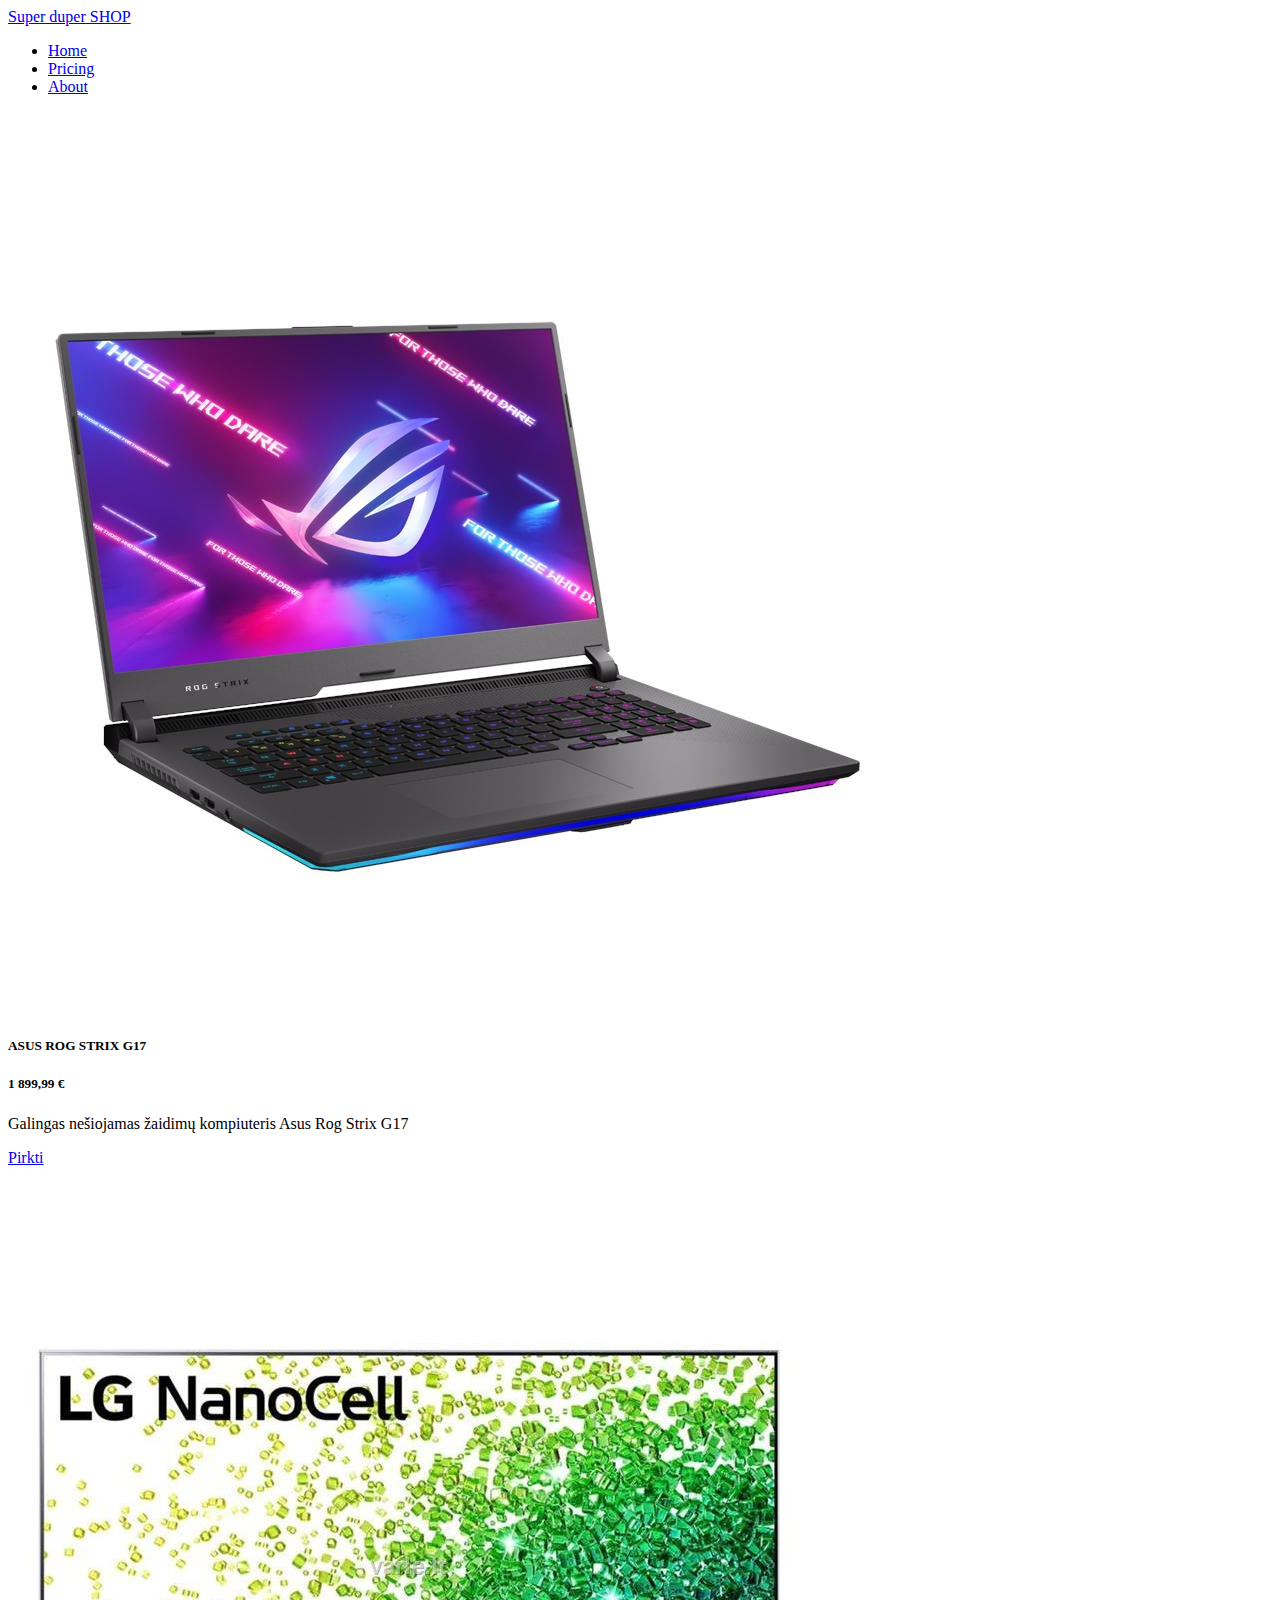
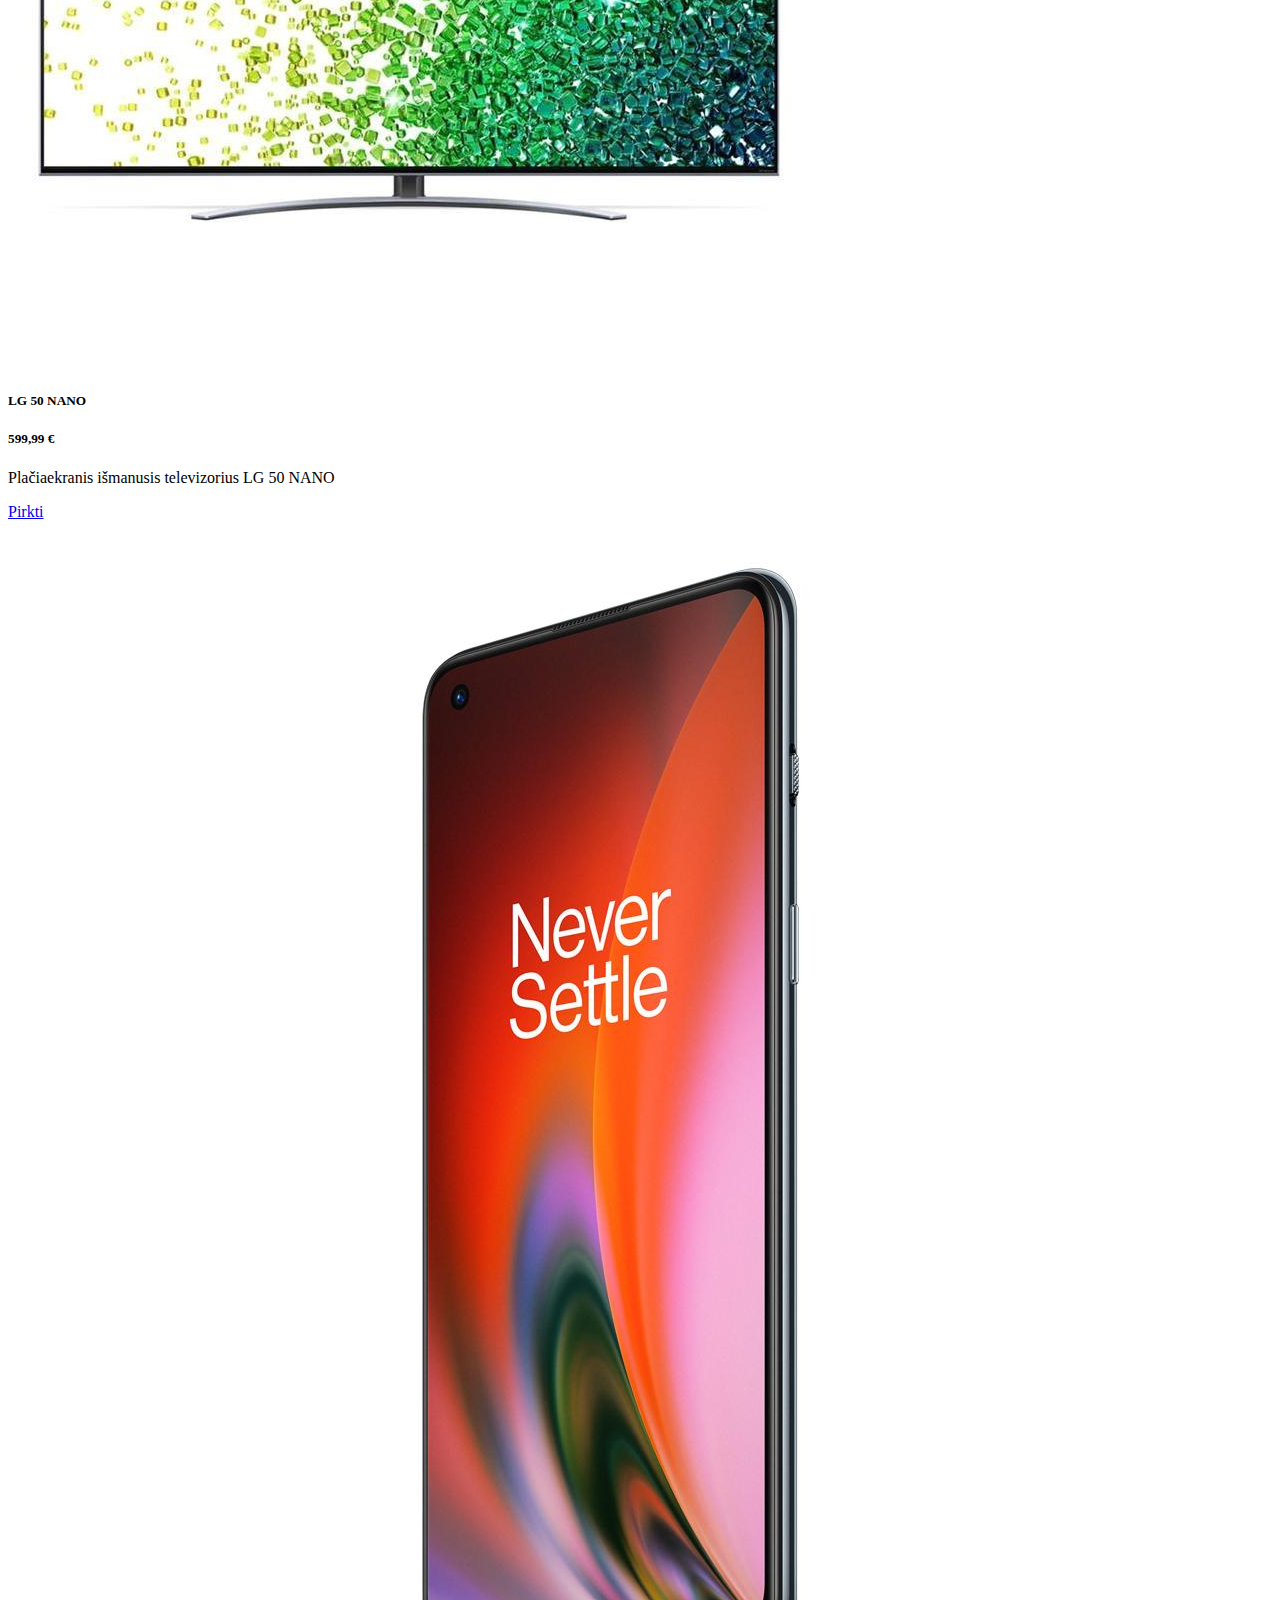
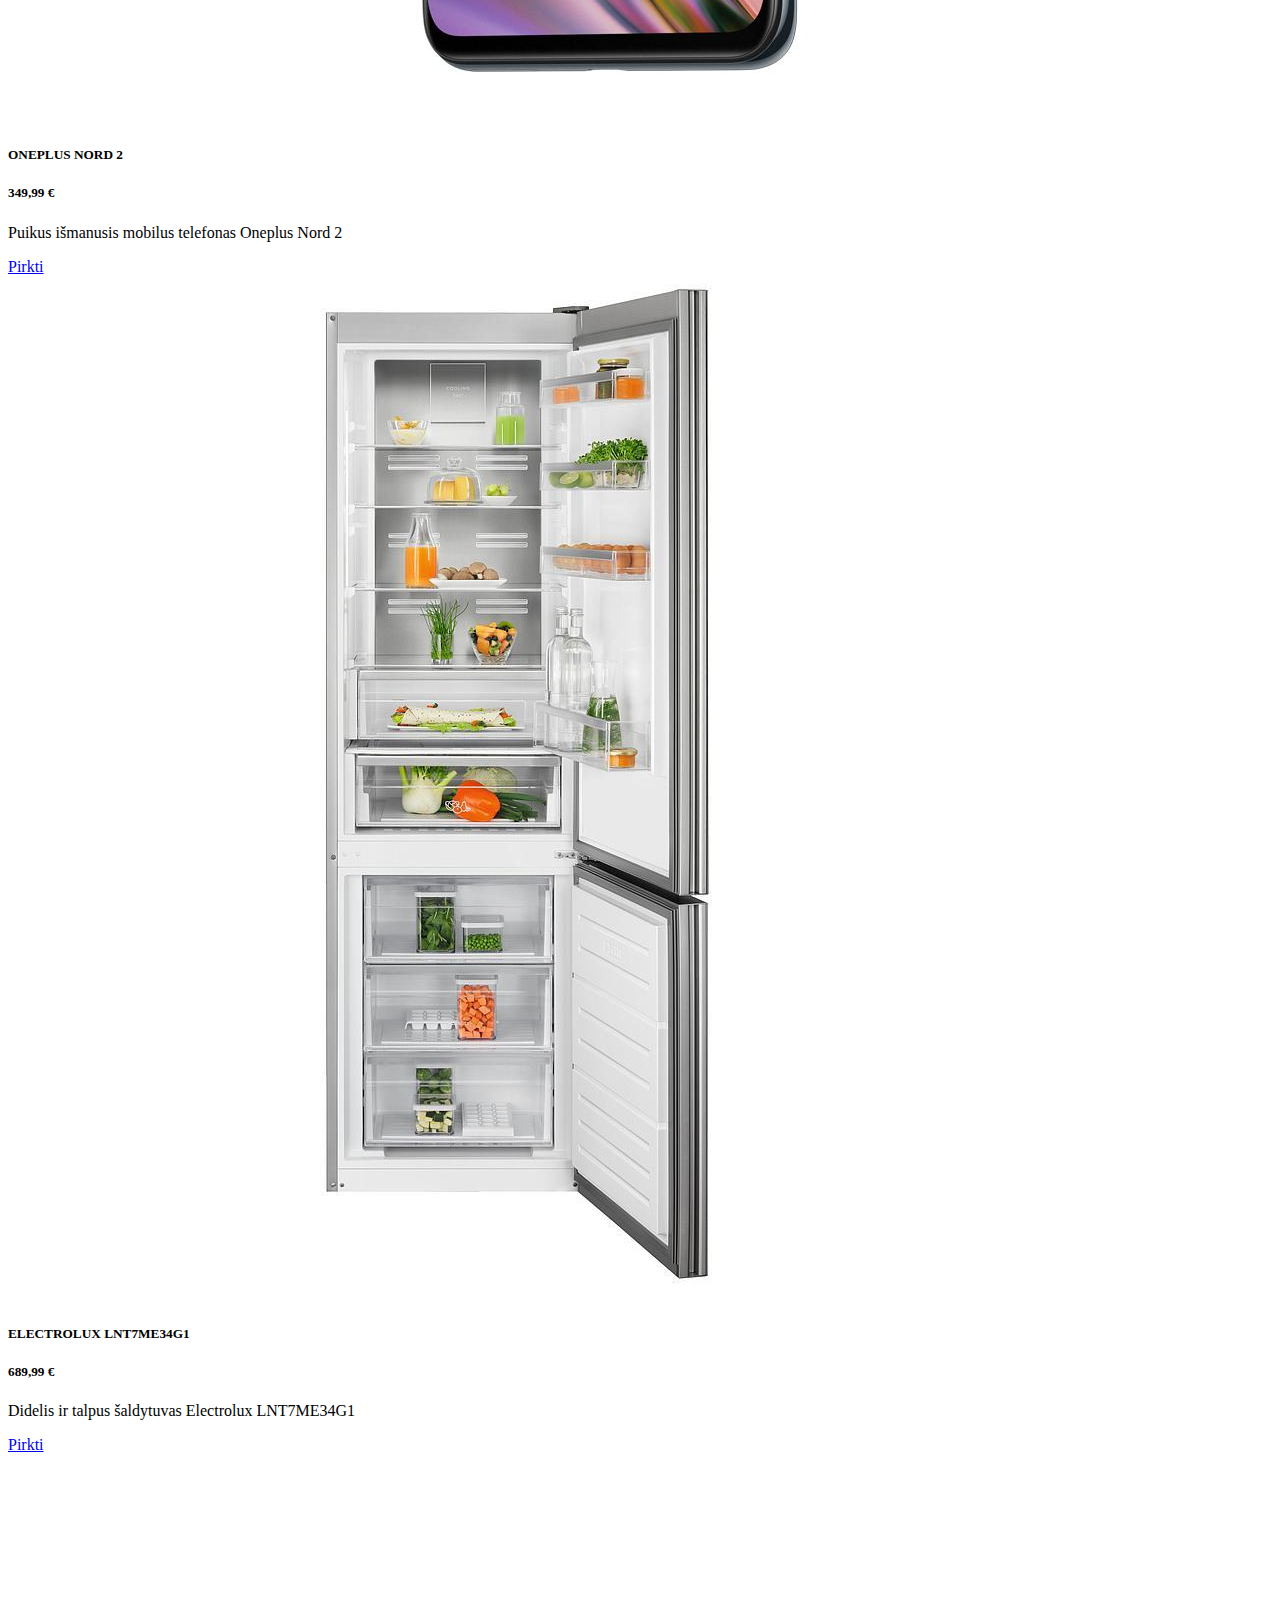
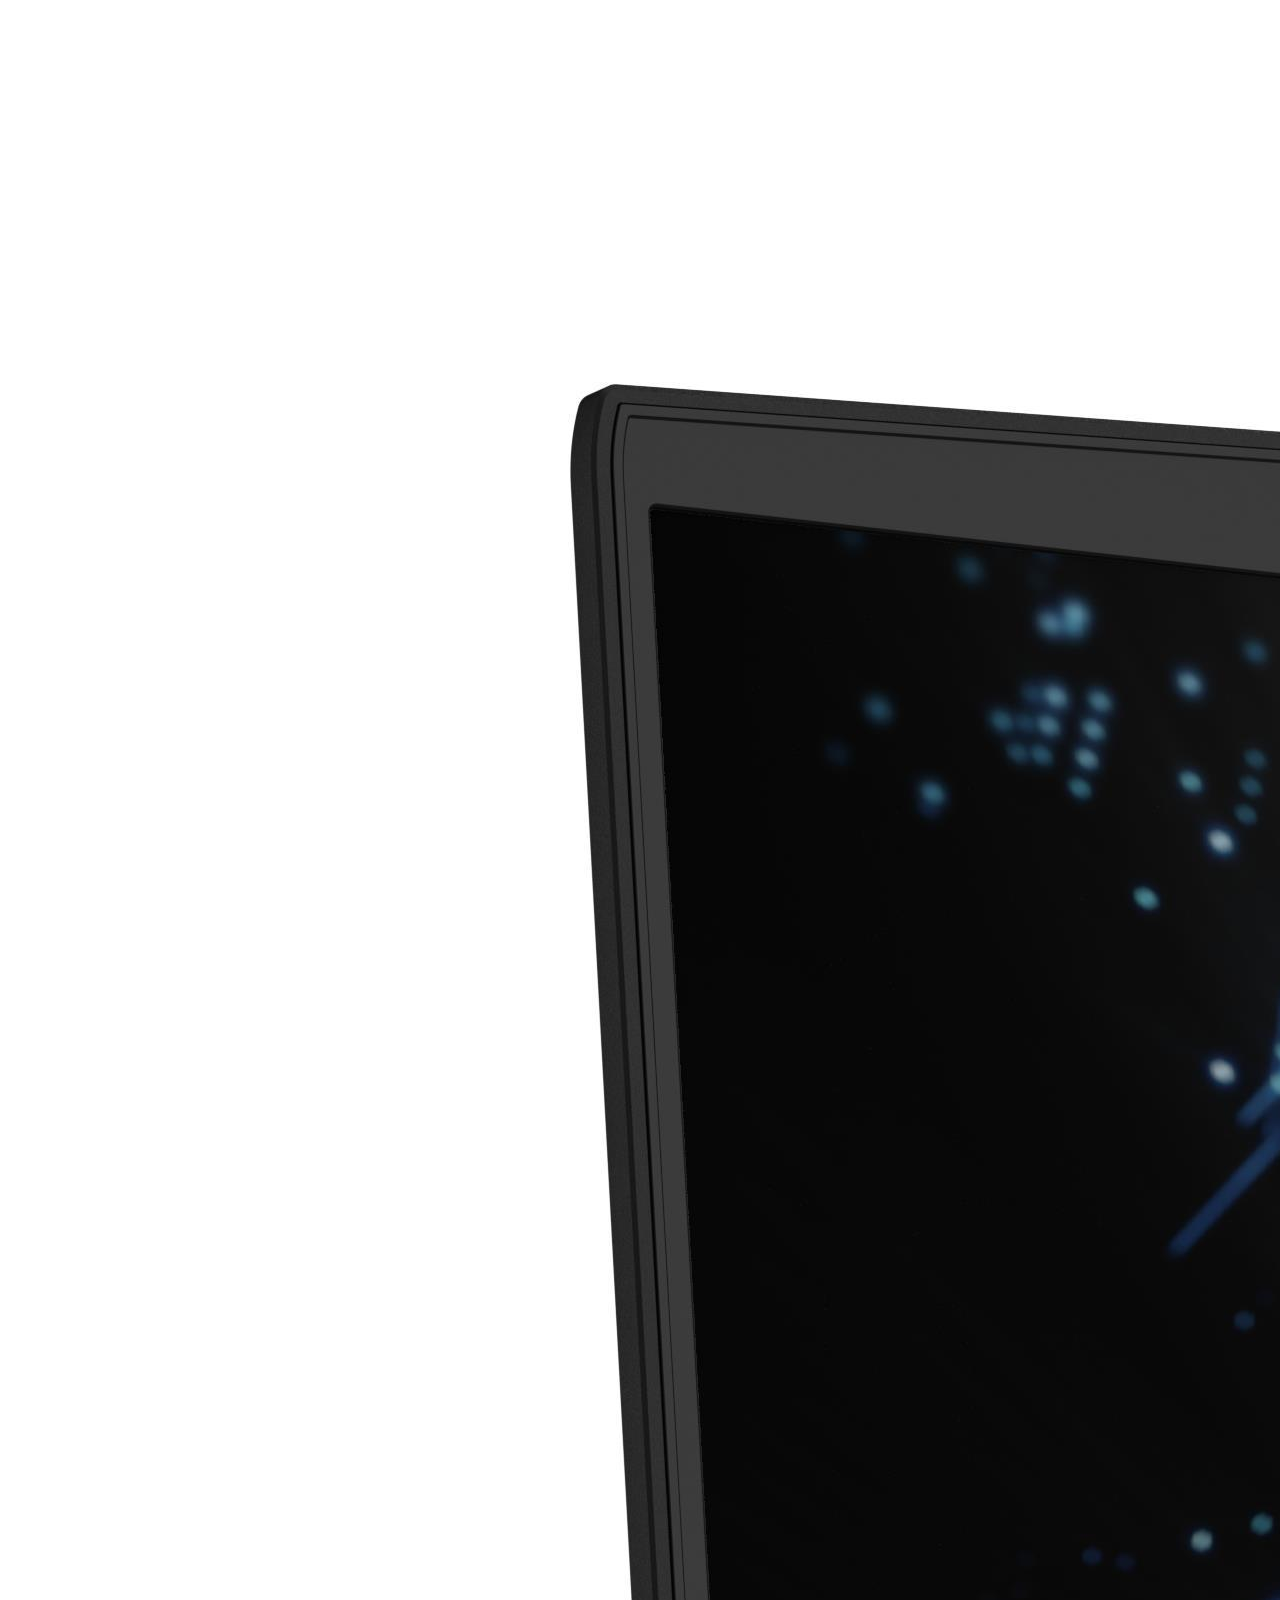
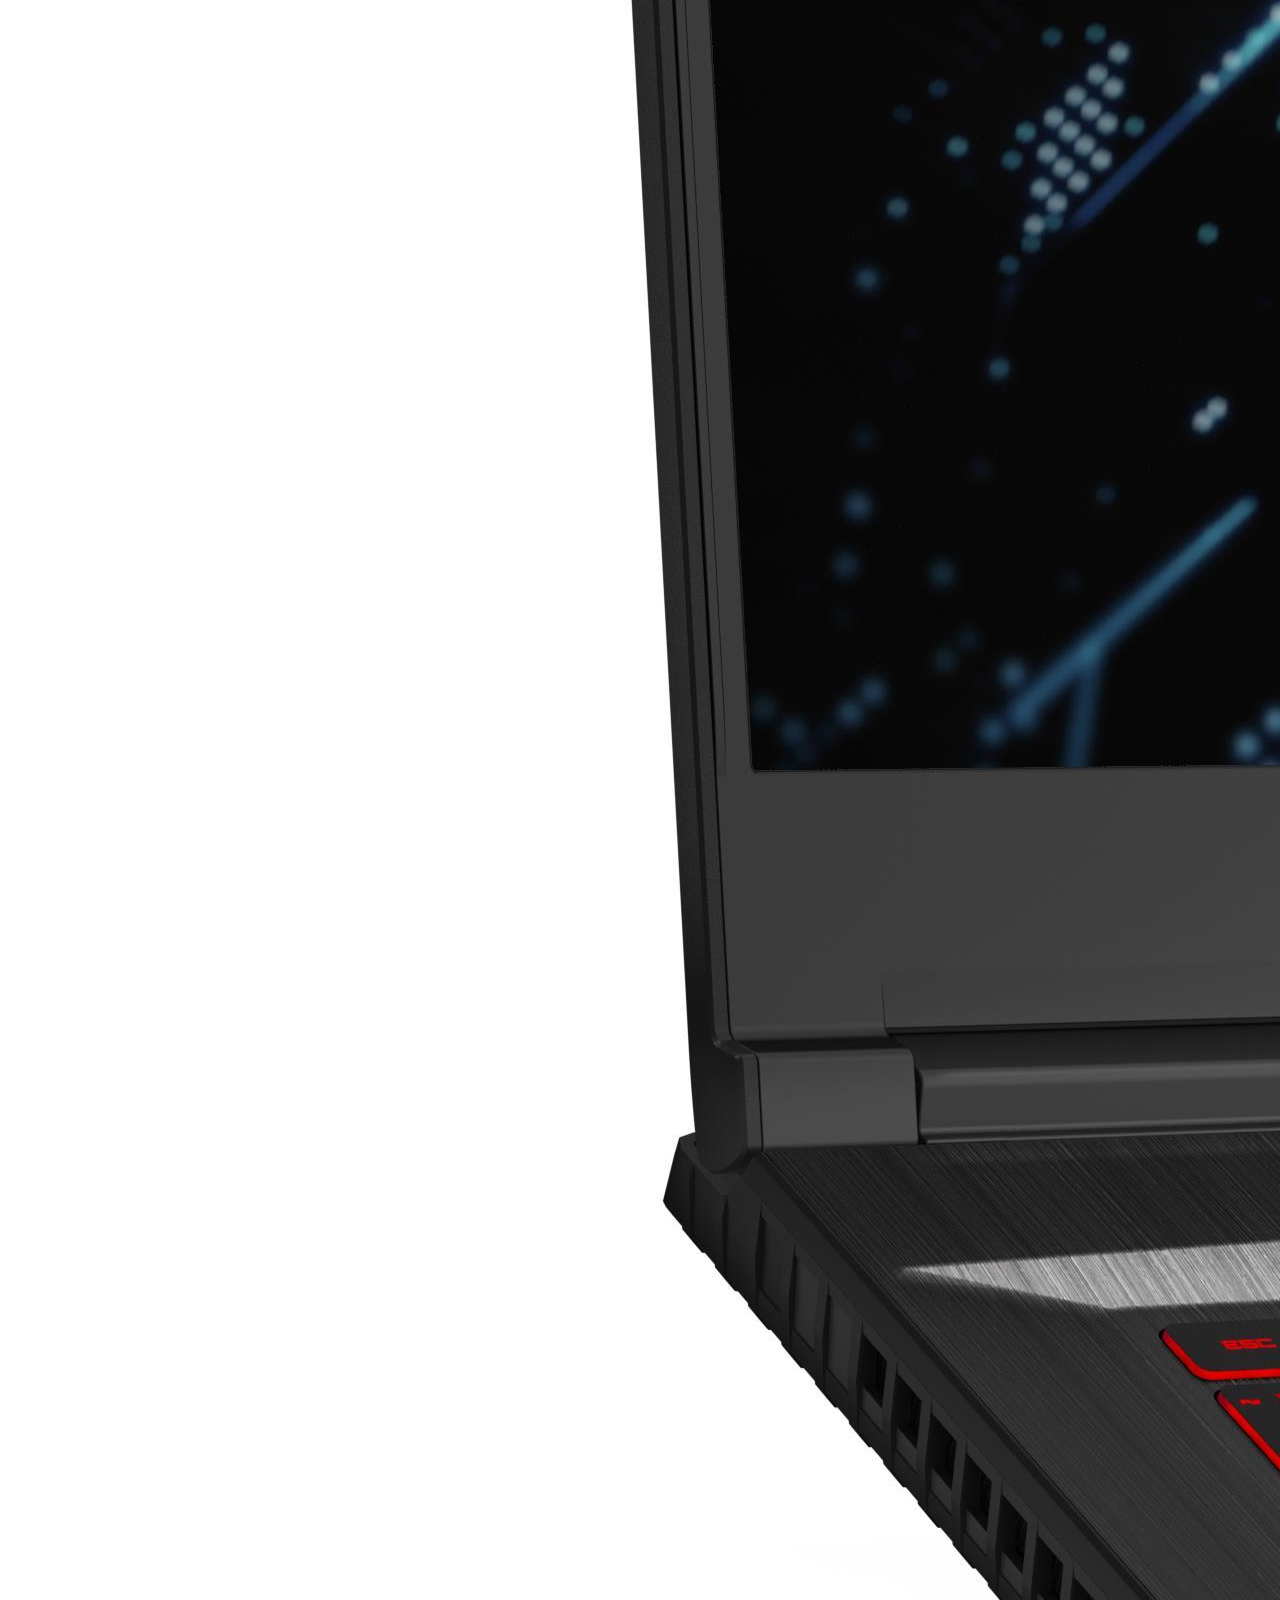
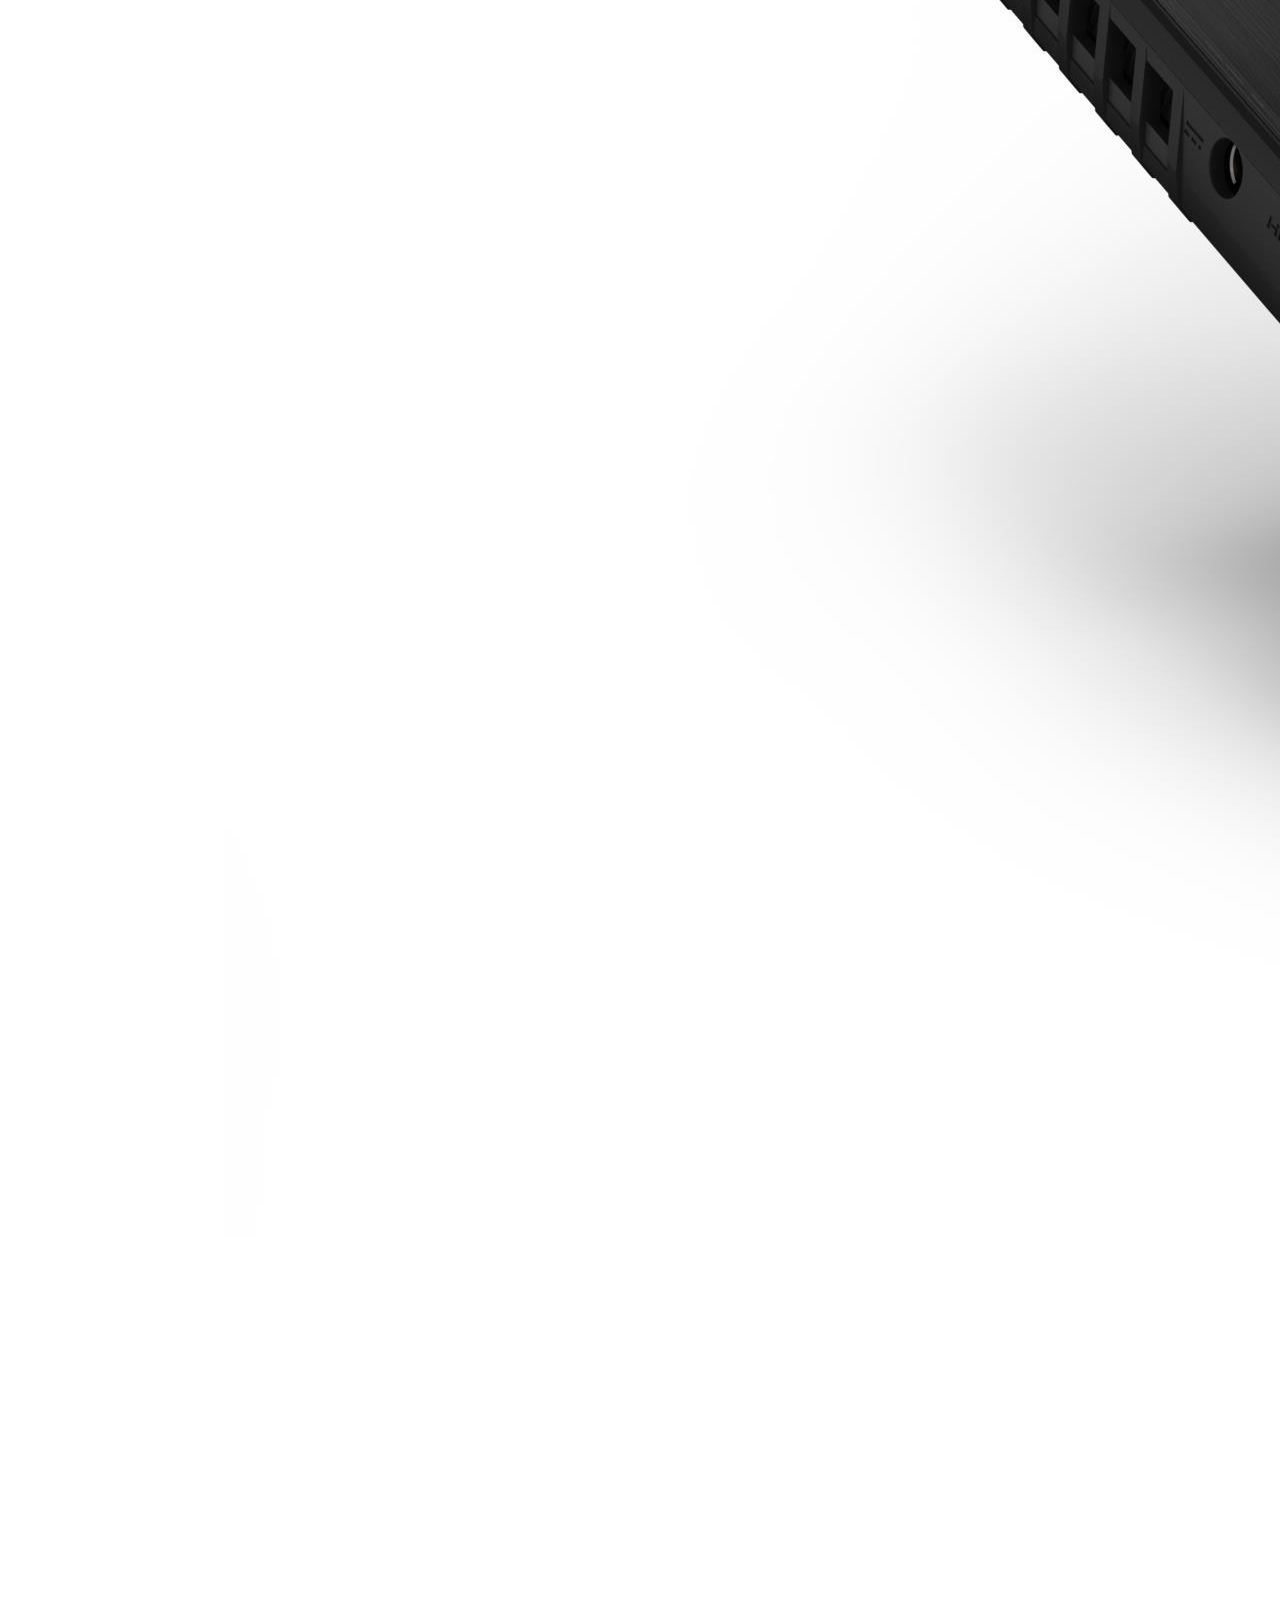
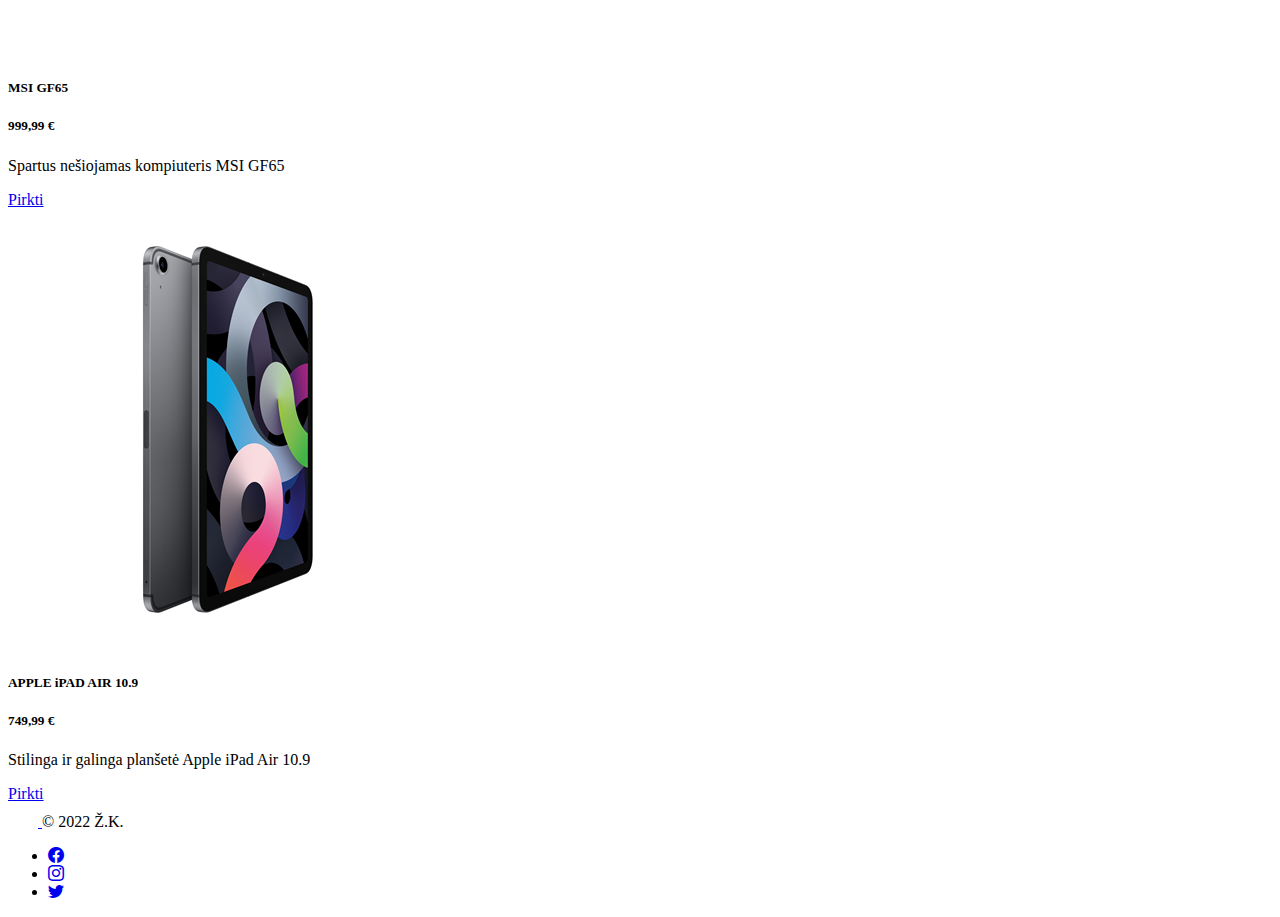
==== index.html @ 3cfe813b "Adjusted card layout, added CSS for perfect RWD" ====
<!DOCTYPE html>
<html lang="en">
<head>
  <meta charset="UTF-8">
  <meta http-equiv="X-UA-Compatible" content="IE=edge">
  <meta name="viewport" content="width=device-width, initial-scale=1.0">
  <title>Super duper SHOP</title>
  <link rel="stylesheet" href="./bootstrap-5.1.3-dist/css/bootstrap.min.css">
  <link rel="stylesheet" href="https://cdn.jsdelivr.net/npm/bootstrap-icons@1.8.1/font/bootstrap-icons.css">
  <link rel="stylesheet" href="./styles/styles.css">
</head>
<body>
  <header class="d-flex flex-wrap justify-content-center py-3 mb-5 border-bottom bg-light bg-gradient">
    <a href="./index.html" class="d-flex align-items-center ms-3 mb-3 mb-md-0 me-md-auto text-dark text-decoration-none">
      <span class="fs-4">Super duper SHOP</span>
    </a>
    <ul class="nav nav-pills">
      <li class="nav-item"><a href="#" class="nav-link link-dark" aria-current="page">Home</a></li>
      <li class="nav-item"><a href="#" class="nav-link link-dark">Pricing</a></li>
      <li class="nav-item"><a href="#" class="nav-link link-dark">About</a></li>
    </ul>
  </header>
  <main>
    <div class="container-xl">
      <div class="row g-5 mb-5">
          <div class="col">
            <div class="card text-center">
              <img src="./assets/asus-rog-strix-g17.jpg" class="img-fluid m-4" alt="Picture of a laptop">
              <div class="card-body">
                <h5 class="card-title text-nowrap">ASUS ROG STRIX G17</h5>
                <h5 class="card-text">1 899,99 €</h5>
                <p class="card-text mx-1 description">Galingas nešiojamas žaidimų kompiuteris Asus Rog Strix G17</p>
              </div>
              <a href="#" class="btn btn-primary my-3 w-50 mx-auto">Pirkti</a>
            </div>
          </div>
          <div class="col">
            <div class="card text-center">
              <img src="./assets/tv-50-lg.png" class="img-fluid m-4" alt="Picture of a tv">
              <div class="card-body">
                <h5 class="card-title text-nowrap">LG 50 NANO</h5>
                <h5 class="card-text">599,99 €</h5>
                <p class="card-text mx-1 description">Plačiaekranis išmanusis televizorius LG 50 NANO</p>
              </div>
              <a href="#" class="btn btn-primary my-3 w-50 mx-auto">Pirkti</a>
            </div>
          </div>
          <div class="col">
            <div class="card text-center">
              <img src="./assets/nord-2-5g.jpg" class="img-fluid m-4" alt="Picture of mobile a phone">
              <div class="card-body">
                <h5 class="card-title text-nowrap">ONEPLUS NORD 2</h5>
                <h5 class="card-text">349,99 €</h5>
                <p class="card-text mx-1 description">Puikus išmanusis mobilus telefonas Oneplus Nord 2</p>
              </div>
              <a href="#" class="btn btn-primary my-3 w-50 mx-auto">Pirkti</a>
            </div>
          </div>
      </div>
      <div class="row g-5 mb-5">
          <div class="col">
            <div class="card text-center">
              <img src="./assets/saldytuvas-electolux.jpeg" class="img-fluid m-4" alt="Picture of a fridge">
              <div class="card-body">
                <h5 class="card-title">ELECTROLUX LNT7ME34G1</h5>
                <h5 class="card-text">689,99 €</h5>
                <p class="card-text mx-1 description">Didelis ir talpus šaldytuvas Electrolux LNT7ME34G1</p>
              </div>
              <a href="#" class="btn btn-primary  my-3 w-50 mx-auto">Pirkti</a>
            </div>
          </div>
          <div class="col">
            <div class="card text-center">
              <img src="./assets/msi-gaming-gf65.jpeg" class="img-fluid m-4" alt="Picture of laptop">
              <div class="card-body">
                <h5 class="card-title">MSI GF65</h5>
                <h5 class="card-text">999,99 €</h5>
                <p class="card-text mx-1 description">Spartus nešiojamas kompiuteris MSI GF65</p>
              </div>
              <a href="#" class="btn btn-primary my-3 w-50 mx-auto">Pirkti</a>
            </div>
          </div>
          <div class="col">
            <div class="card text-center">
              <img src="./assets/apple-ipad-air-109-wi-fi-cellular-64gb.png" class="img-fluid m-4" alt="Picture of tablet">
              <div class="card-body">
                <h5 class="card-title">APPLE iPAD AIR 10.9</h5>
                <h5 class="card-text">749,99 €</h5>
                <p class="card-text mx-1 description">Stilinga ir galinga planšetė Apple iPad Air 10.9</p>
              </div>
              <a href="#" class="btn btn-primary my-3 w-50 mx-auto">Pirkti</a>
            </div>
          </div>
      </div>
    </div>
  </main>
  <footer class="d-flex flex-wrap justify-content-between align-items-center py-3 border-top bg-light bg-gradient">
    <div class="col-md-4 d-flex align-items-center">
      <a href="/" class="mb-3 me-2 mb-md-0 text-muted text-decoration-none lh-1">
        <svg class="bi" width="30" height="24"><use xlink:href="#bootstrap"></use></svg>
      </a>
      <span class="text-muted">© 2022 Ž.K.</span>
    </div>
    <ul class="nav col-md-4 justify-content-end list-unstyled d-flex me-4">
      <li class="ms-3"><a class="text-muted" href="#"><i class="bi bi-facebook"></i></a></li>
      <li class="ms-3"><a class="text-muted" href="#"><i class="bi bi-instagram"></i></a></li>
      <li class="ms-3"><a class="text-muted" href="#"><i class="bi bi-twitter"></i></a></li>
    </ul>
  </footer>
  <script src="./bootstrap-5.1.3-dist/js/bootstrap.min.js"></script>
</body>
</html>
---- styles/styles.css ----
/* .description {
  min-height: 8rem;
  max-height: 8rem;
} */

.card {
  min-width: 220px;
  height: 100%;
  min-height: 480px;
}

/* .btn-primary {
  position: relative;
  bottom: 0rem;
} */
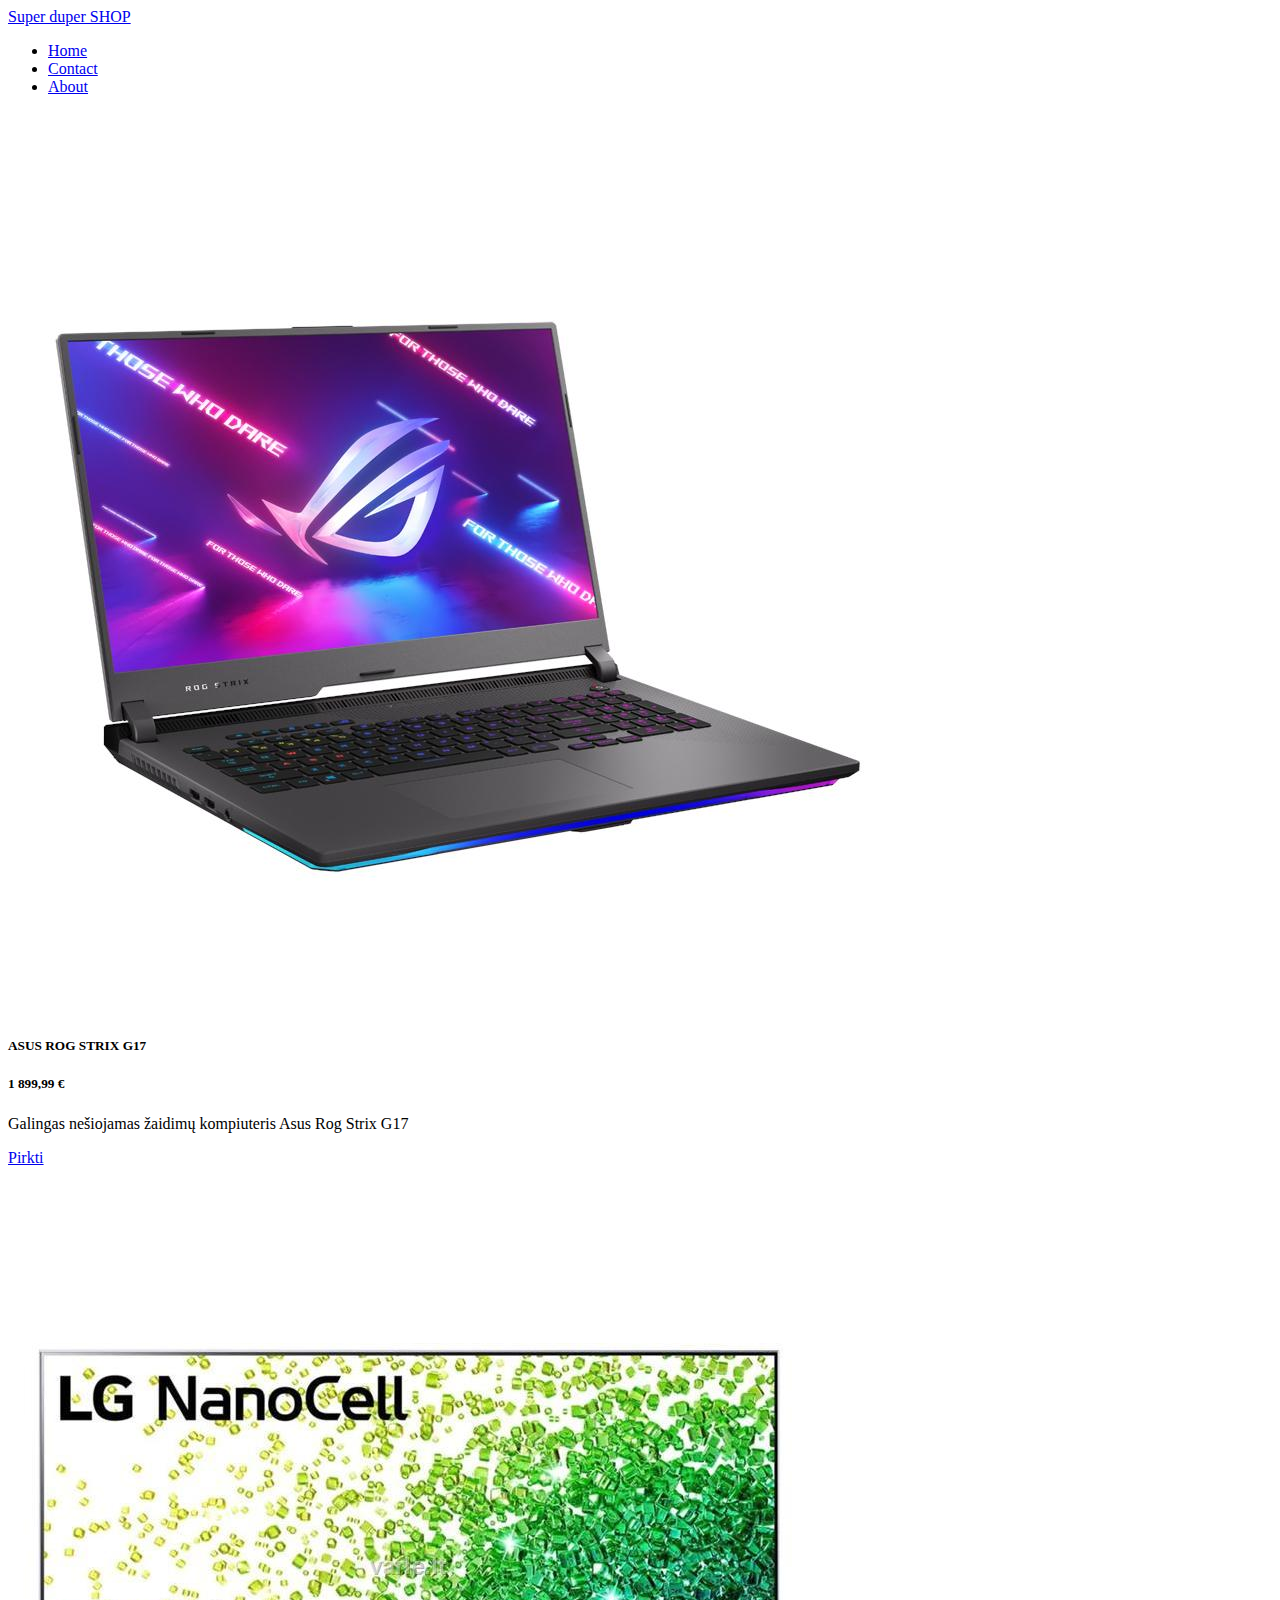
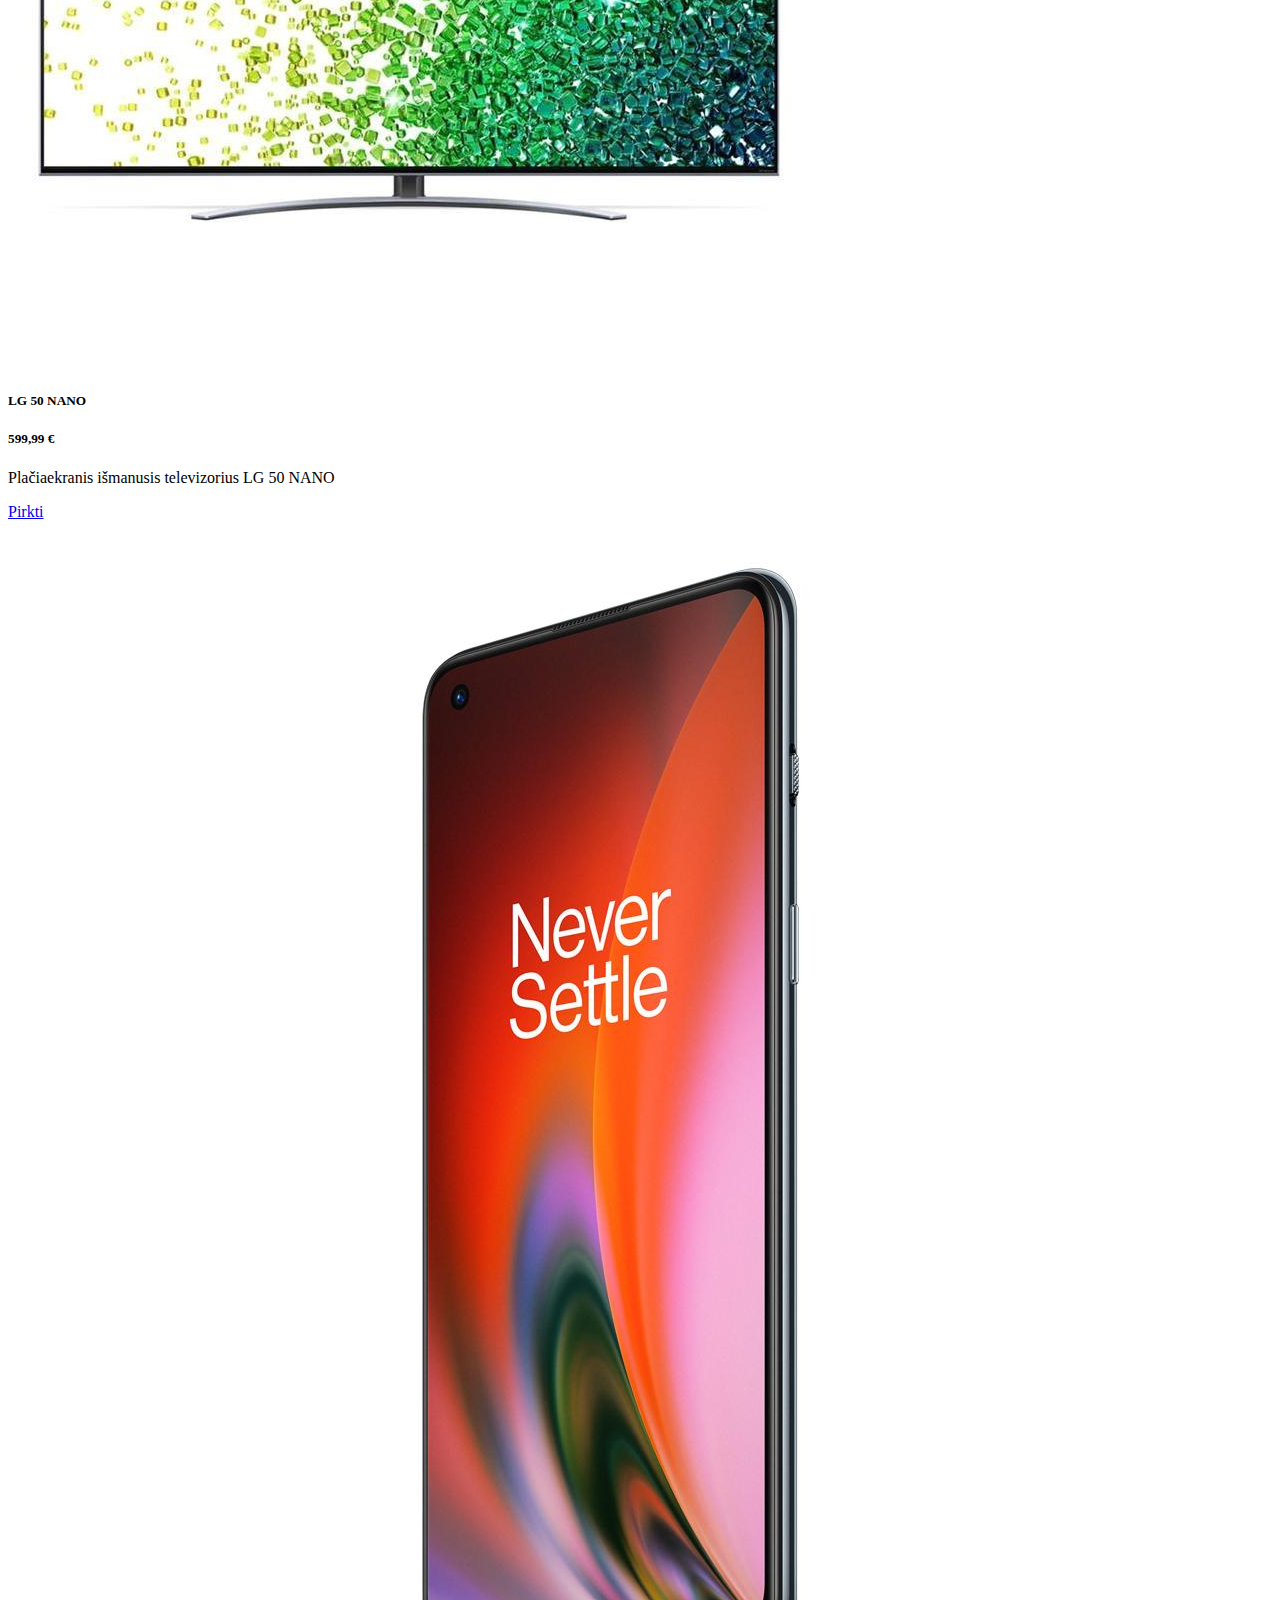
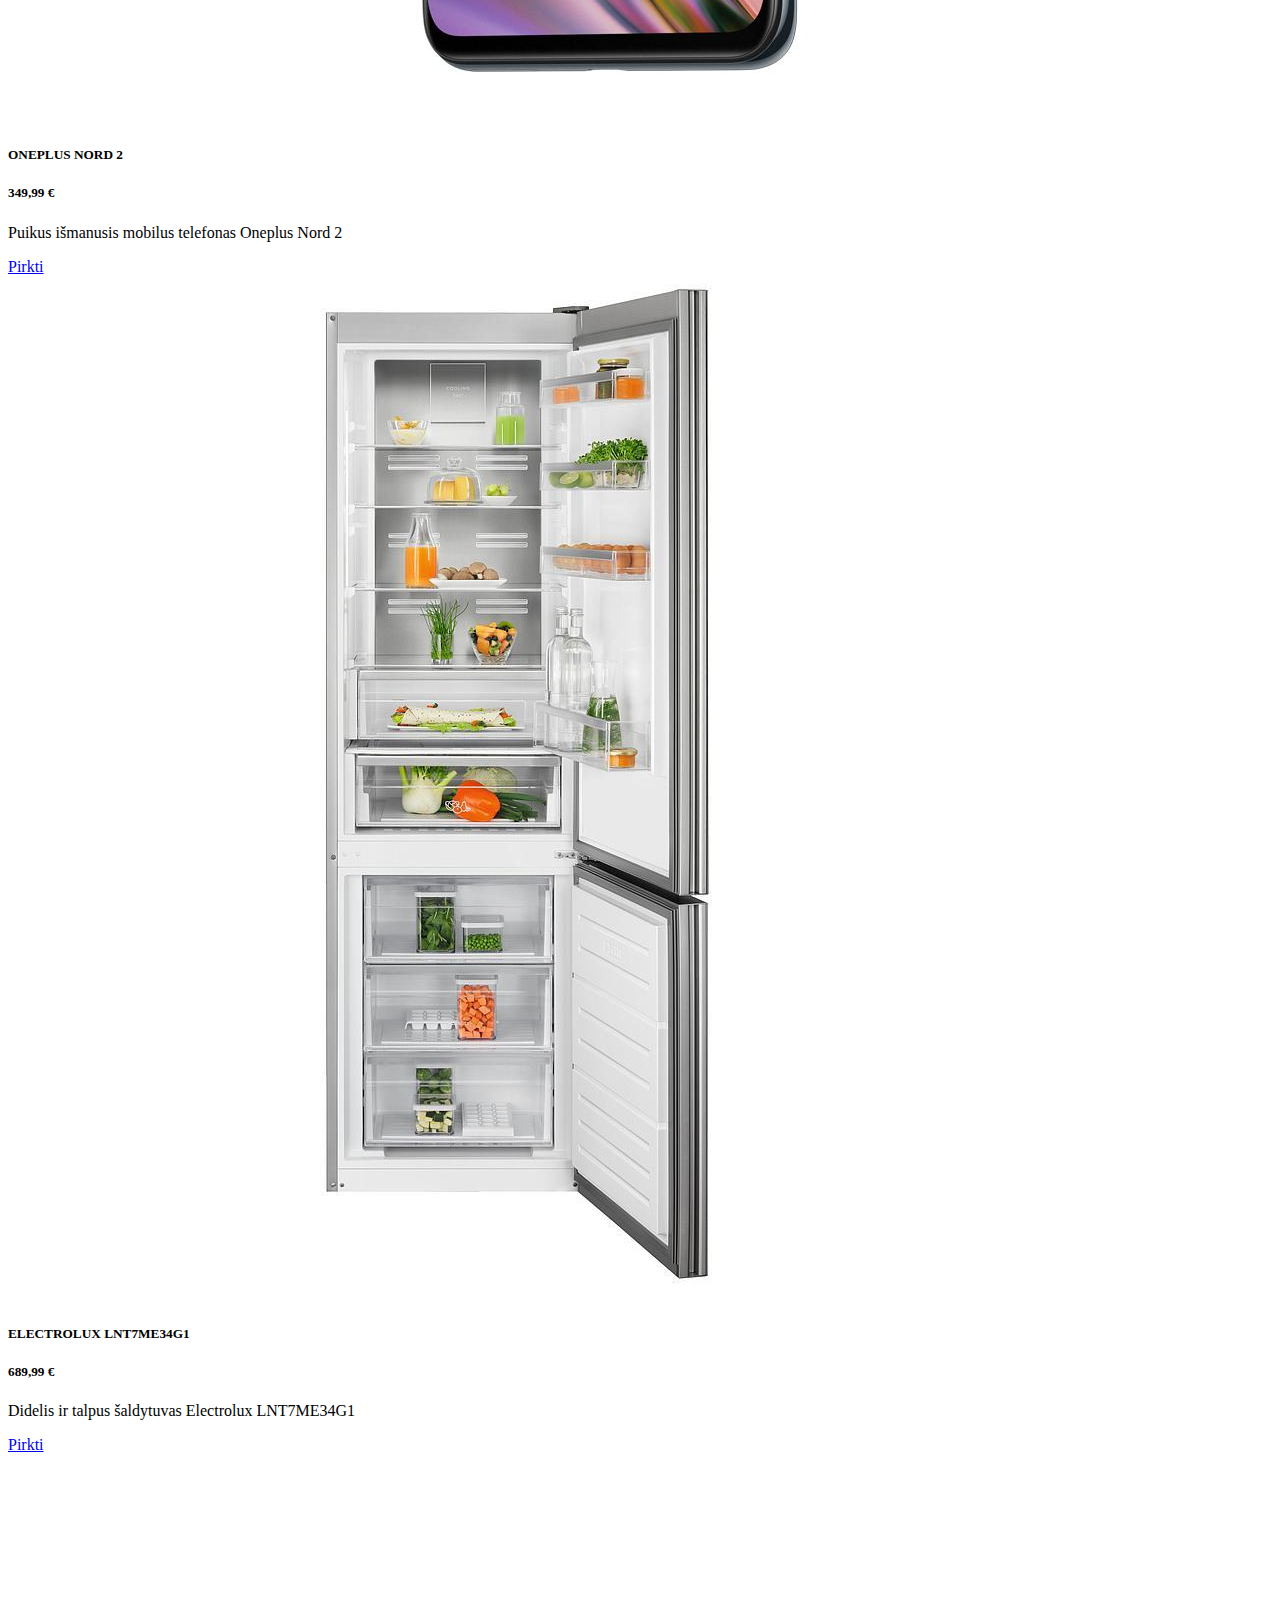
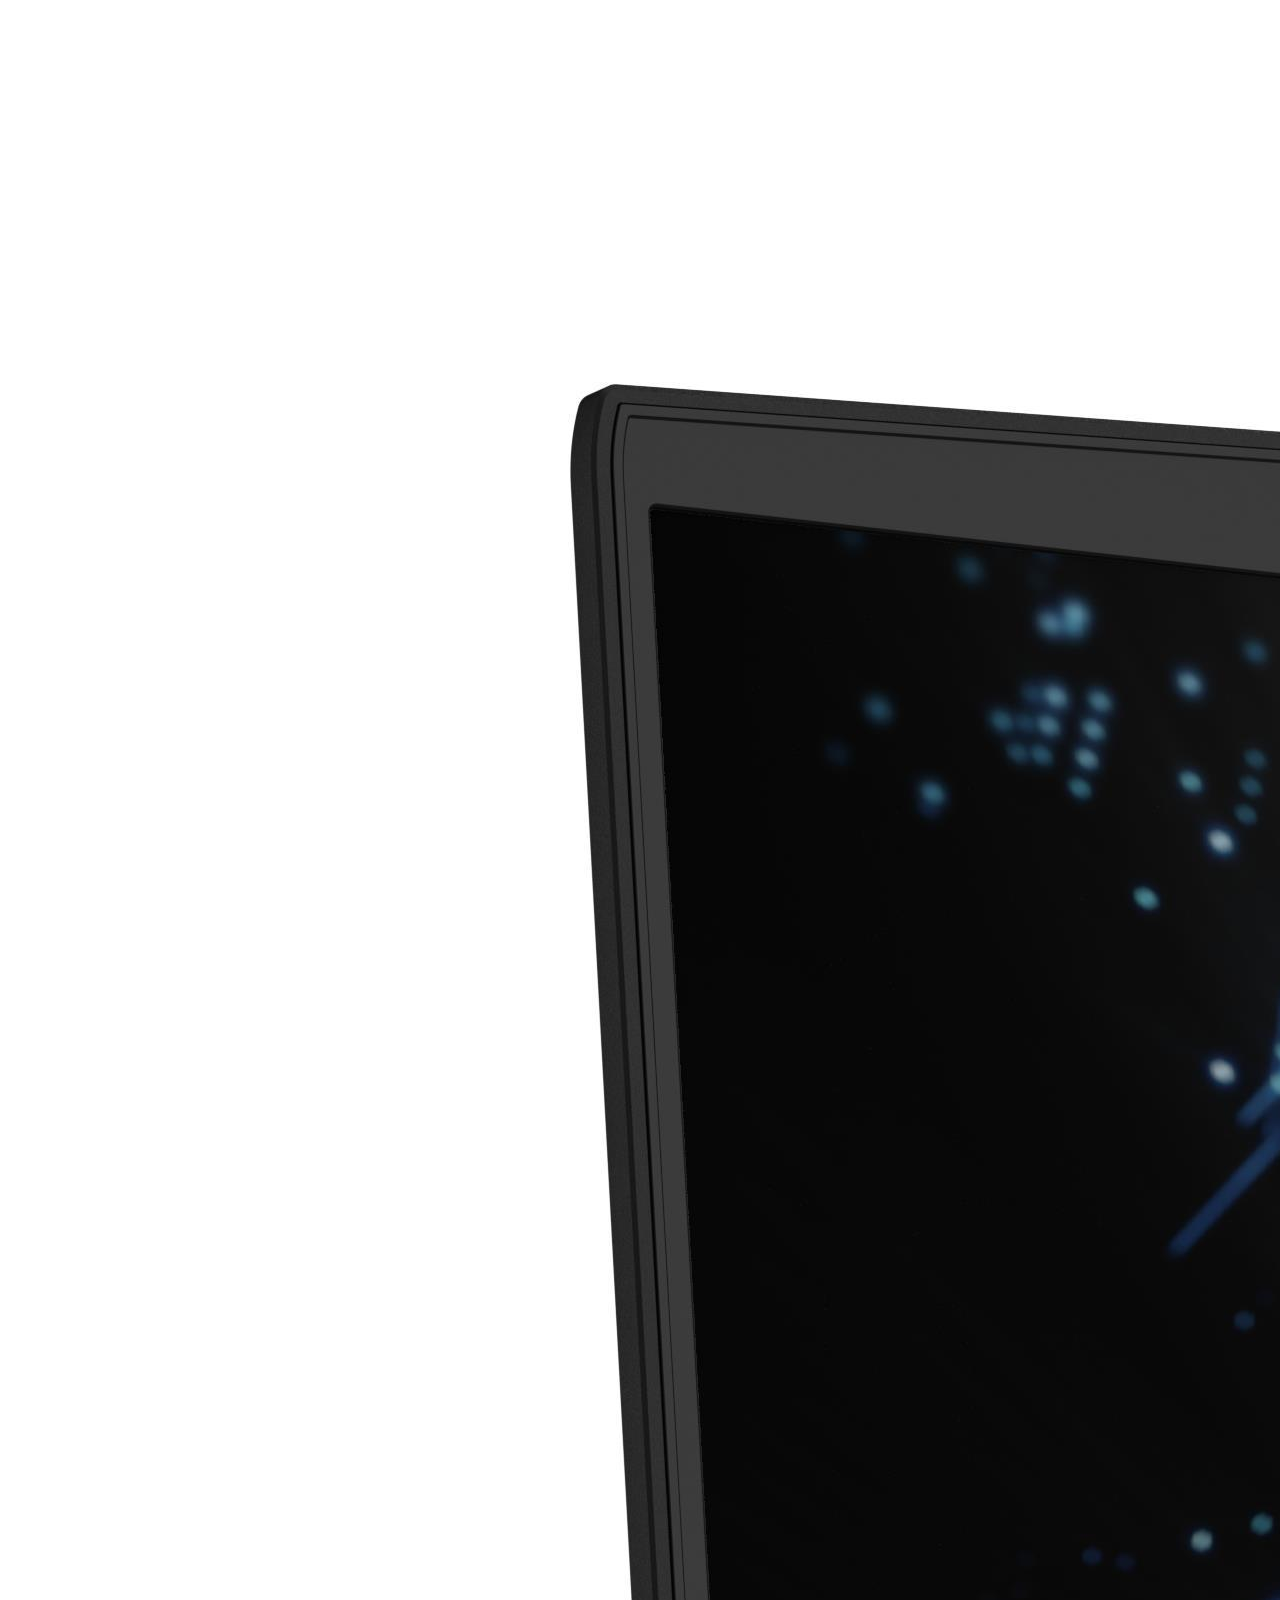
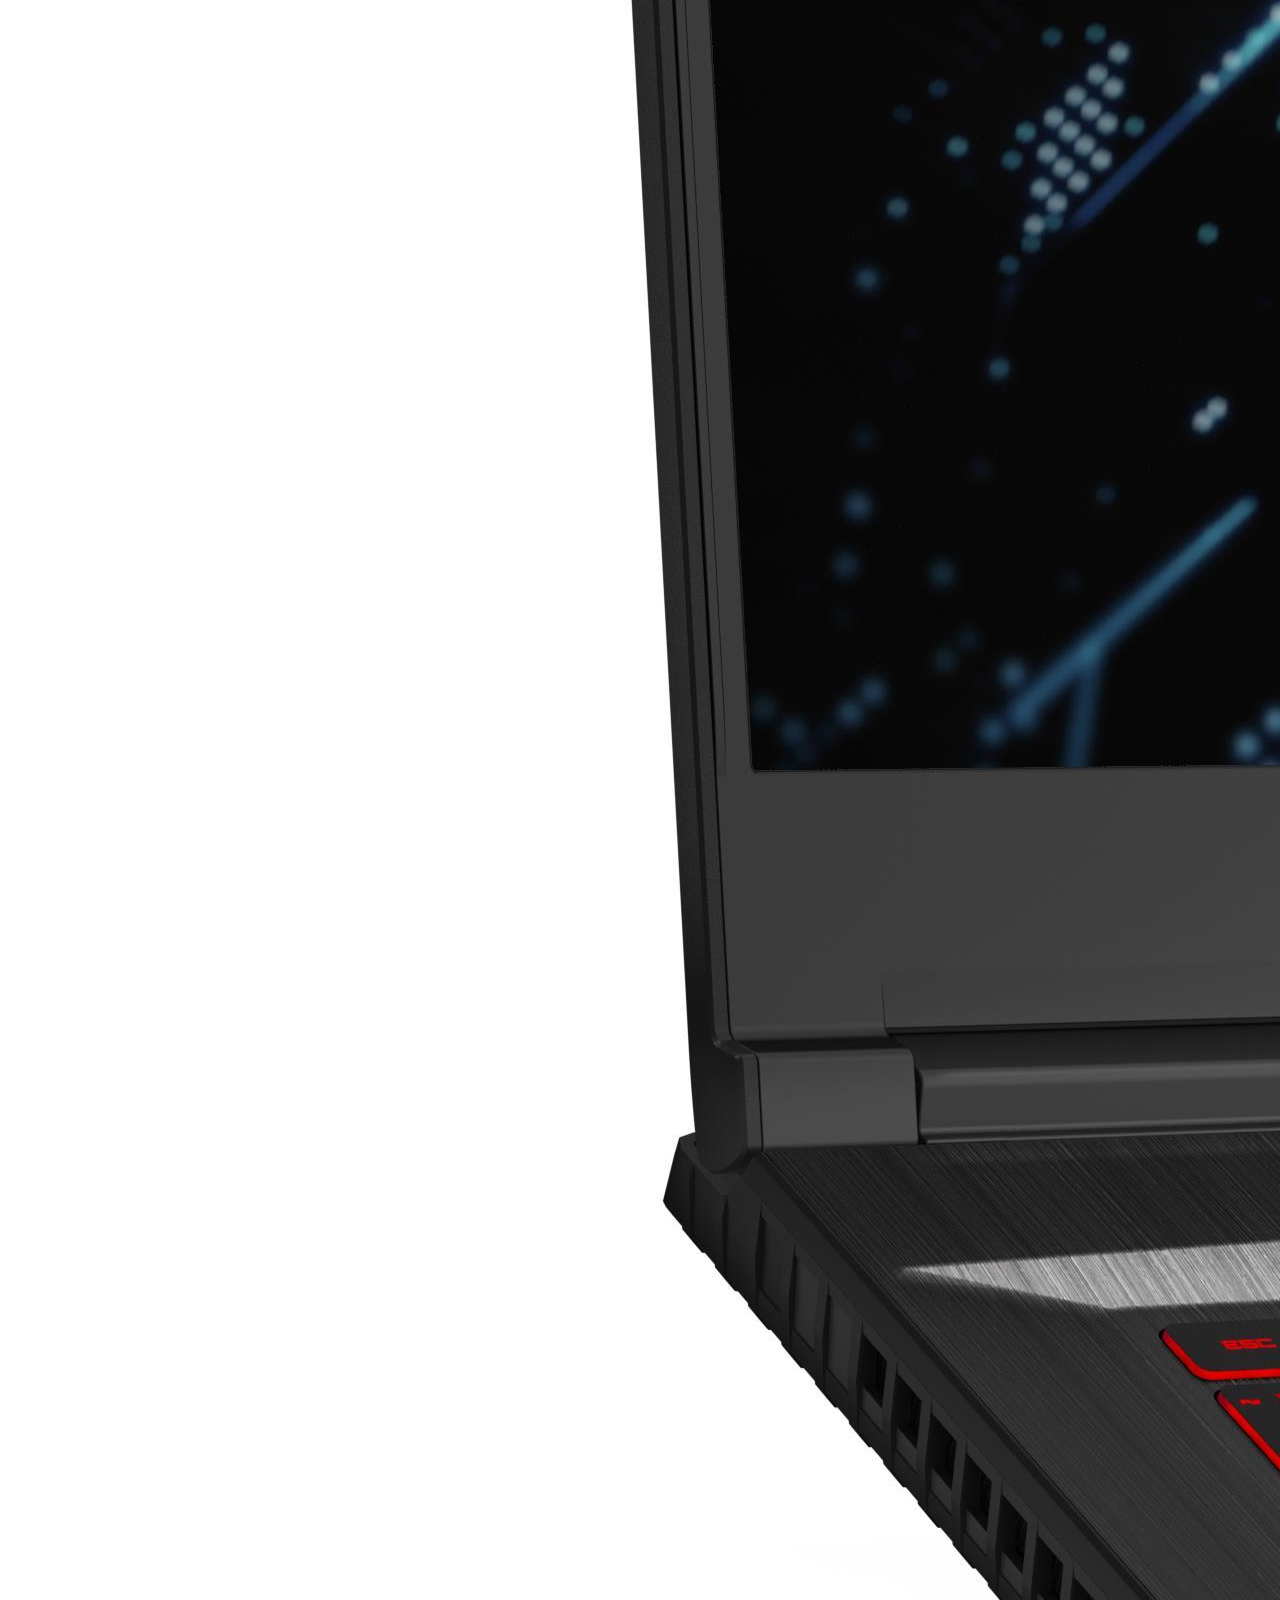
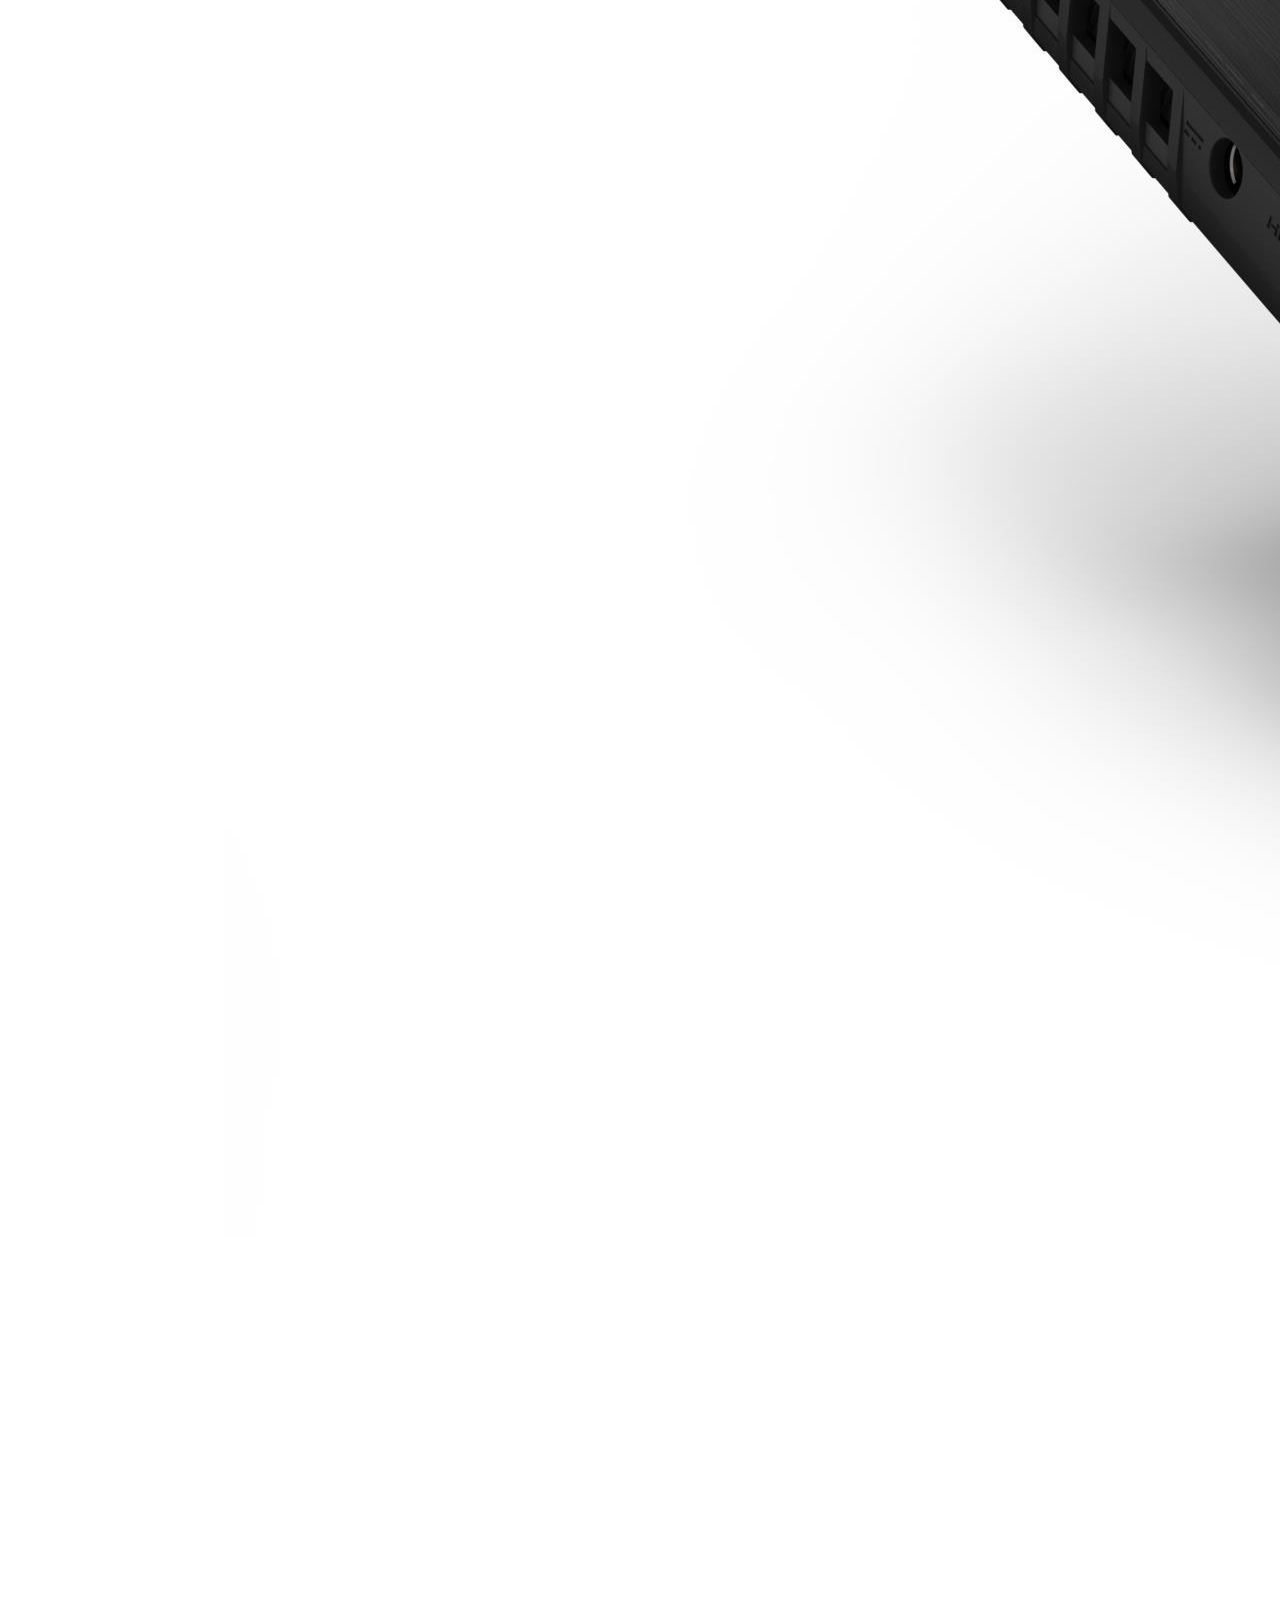
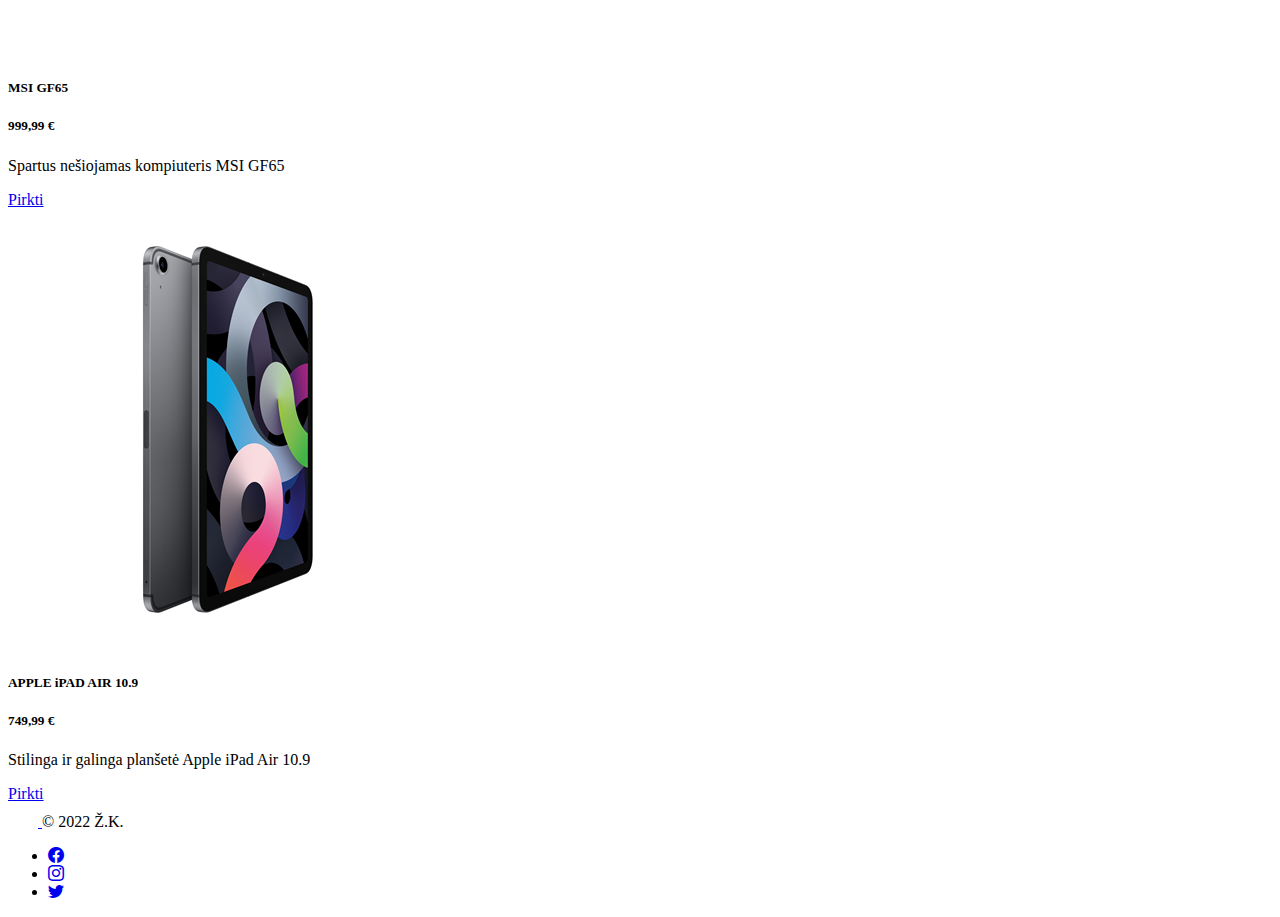
==== commit d34b0c23: "Adjusted header nav styling, content" ====
--- a/index.html
+++ b/index.html
@@ -15,8 +15,8 @@
       <span class="fs-4">Super duper SHOP</span>
     </a>
     <ul class="nav nav-pills">
-      <li class="nav-item"><a href="#" class="nav-link link-dark" aria-current="page">Home</a></li>
-      <li class="nav-item"><a href="#" class="nav-link link-dark">Pricing</a></li>
+      <li class="nav-item"><a href="#" class="nav-link link-dark active" aria-current="page">Home</a></li>
+      <li class="nav-item"><a href="#" class="nav-link link-dark">Contact</a></li>
       <li class="nav-item"><a href="#" class="nav-link link-dark">About</a></li>
     </ul>
   </header>
@@ -24,71 +24,71 @@
     <div class="container-xl">
       <div class="row g-5 mb-5">
           <div class="col">
-            <div class="card text-center">
+            <div class="card text-center h-100">
               <img src="./assets/asus-rog-strix-g17.jpg" class="img-fluid m-4" alt="Picture of a laptop">
               <div class="card-body">
                 <h5 class="card-title text-nowrap">ASUS ROG STRIX G17</h5>
                 <h5 class="card-text">1 899,99 €</h5>
                 <p class="card-text mx-1 description">Galingas nešiojamas žaidimų kompiuteris Asus Rog Strix G17</p>
               </div>
-              <a href="#" class="btn btn-primary my-3 w-50 mx-auto">Pirkti</a>
+              <a href="#" class="btn btn-primary my-3 px-5 mx-auto">Pirkti</a>
             </div>
           </div>
           <div class="col">
-            <div class="card text-center">
+            <div class="card text-center h-100">
               <img src="./assets/tv-50-lg.png" class="img-fluid m-4" alt="Picture of a tv">
               <div class="card-body">
                 <h5 class="card-title text-nowrap">LG 50 NANO</h5>
                 <h5 class="card-text">599,99 €</h5>
                 <p class="card-text mx-1 description">Plačiaekranis išmanusis televizorius LG 50 NANO</p>
               </div>
-              <a href="#" class="btn btn-primary my-3 w-50 mx-auto">Pirkti</a>
+              <a href="#" class="btn btn-primary my-3 px-5 mx-auto">Pirkti</a>
             </div>
           </div>
           <div class="col">
-            <div class="card text-center">
+            <div class="card text-center h-100">
               <img src="./assets/nord-2-5g.jpg" class="img-fluid m-4" alt="Picture of mobile a phone">
               <div class="card-body">
                 <h5 class="card-title text-nowrap">ONEPLUS NORD 2</h5>
                 <h5 class="card-text">349,99 €</h5>
                 <p class="card-text mx-1 description">Puikus išmanusis mobilus telefonas Oneplus Nord 2</p>
               </div>
-              <a href="#" class="btn btn-primary my-3 w-50 mx-auto">Pirkti</a>
+              <a href="#" class="btn btn-primary my-3 px-5 mx-auto">Pirkti</a>
             </div>
           </div>
       </div>
       <div class="row g-5 mb-5">
           <div class="col">
-            <div class="card text-center">
+            <div class="card text-center h-100">
               <img src="./assets/saldytuvas-electolux.jpeg" class="img-fluid m-4" alt="Picture of a fridge">
               <div class="card-body">
                 <h5 class="card-title">ELECTROLUX LNT7ME34G1</h5>
                 <h5 class="card-text">689,99 €</h5>
                 <p class="card-text mx-1 description">Didelis ir talpus šaldytuvas Electrolux LNT7ME34G1</p>
               </div>
-              <a href="#" class="btn btn-primary  my-3 w-50 mx-auto">Pirkti</a>
+              <a href="#" class="btn btn-primary  my-3 px-5 mx-auto">Pirkti</a>
             </div>
           </div>
           <div class="col">
-            <div class="card text-center">
+            <div class="card text-center h-100">
               <img src="./assets/msi-gaming-gf65.jpeg" class="img-fluid m-4" alt="Picture of laptop">
               <div class="card-body">
                 <h5 class="card-title">MSI GF65</h5>
                 <h5 class="card-text">999,99 €</h5>
                 <p class="card-text mx-1 description">Spartus nešiojamas kompiuteris MSI GF65</p>
               </div>
-              <a href="#" class="btn btn-primary my-3 w-50 mx-auto">Pirkti</a>
+              <a href="#" class="btn btn-primary my-3 px-5 mx-auto">Pirkti</a>
             </div>
           </div>
           <div class="col">
-            <div class="card text-center">
+            <div class="card text-center h-100">
               <img src="./assets/apple-ipad-air-109-wi-fi-cellular-64gb.png" class="img-fluid m-4" alt="Picture of tablet">
               <div class="card-body">
                 <h5 class="card-title">APPLE iPAD AIR 10.9</h5>
                 <h5 class="card-text">749,99 €</h5>
                 <p class="card-text mx-1 description">Stilinga ir galinga planšetė Apple iPad Air 10.9</p>
               </div>
-              <a href="#" class="btn btn-primary my-3 w-50 mx-auto">Pirkti</a>
+              <a href="#" class="btn btn-primary my-3 px-5 mx-auto">Pirkti</a>
             </div>
           </div>
       </div>
--- a/styles/styles.css
+++ b/styles/styles.css
@@ -1,15 +1,3 @@
-/* .description {
-  min-height: 8rem;
-  max-height: 8rem;
-} */
-
 .card {
   min-width: 220px;
-  height: 100%;
-  min-height: 480px;
-}
-
-/* .btn-primary {
-  position: relative;
-  bottom: 0rem;
-} */+}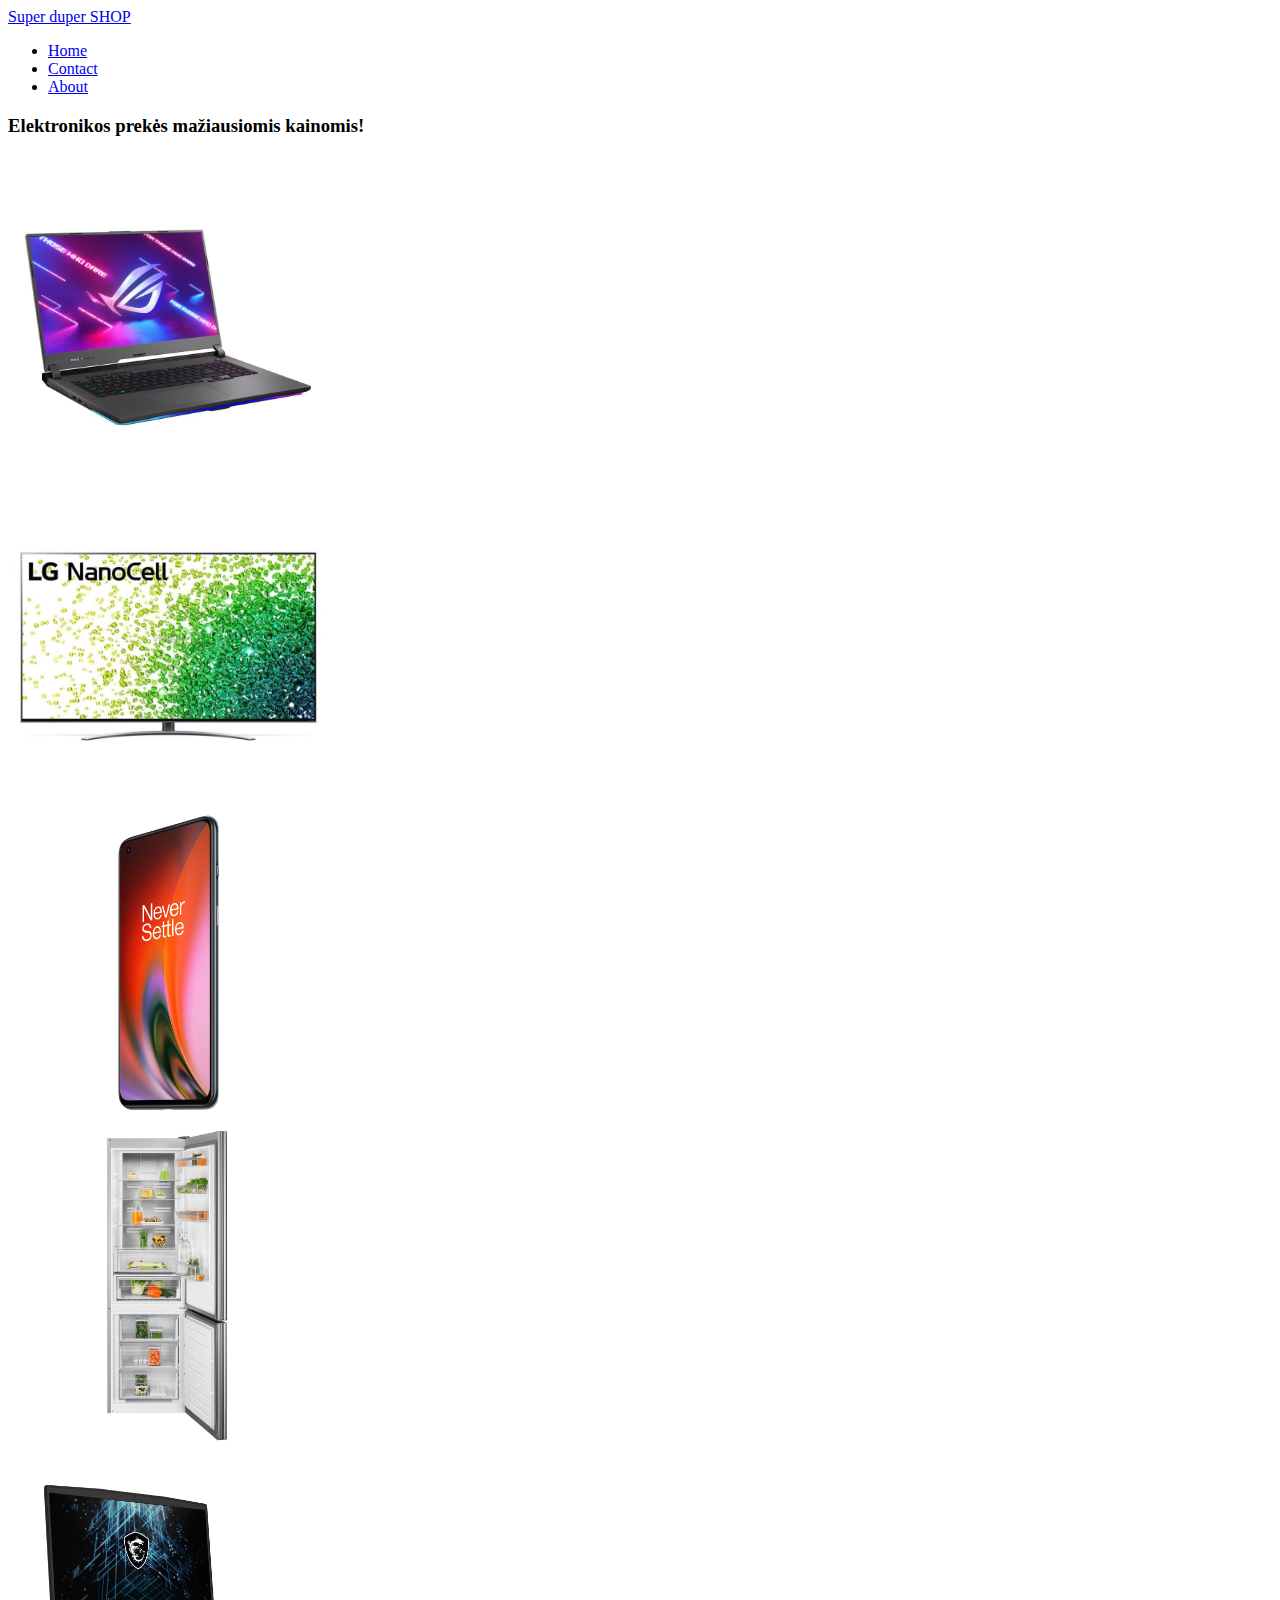
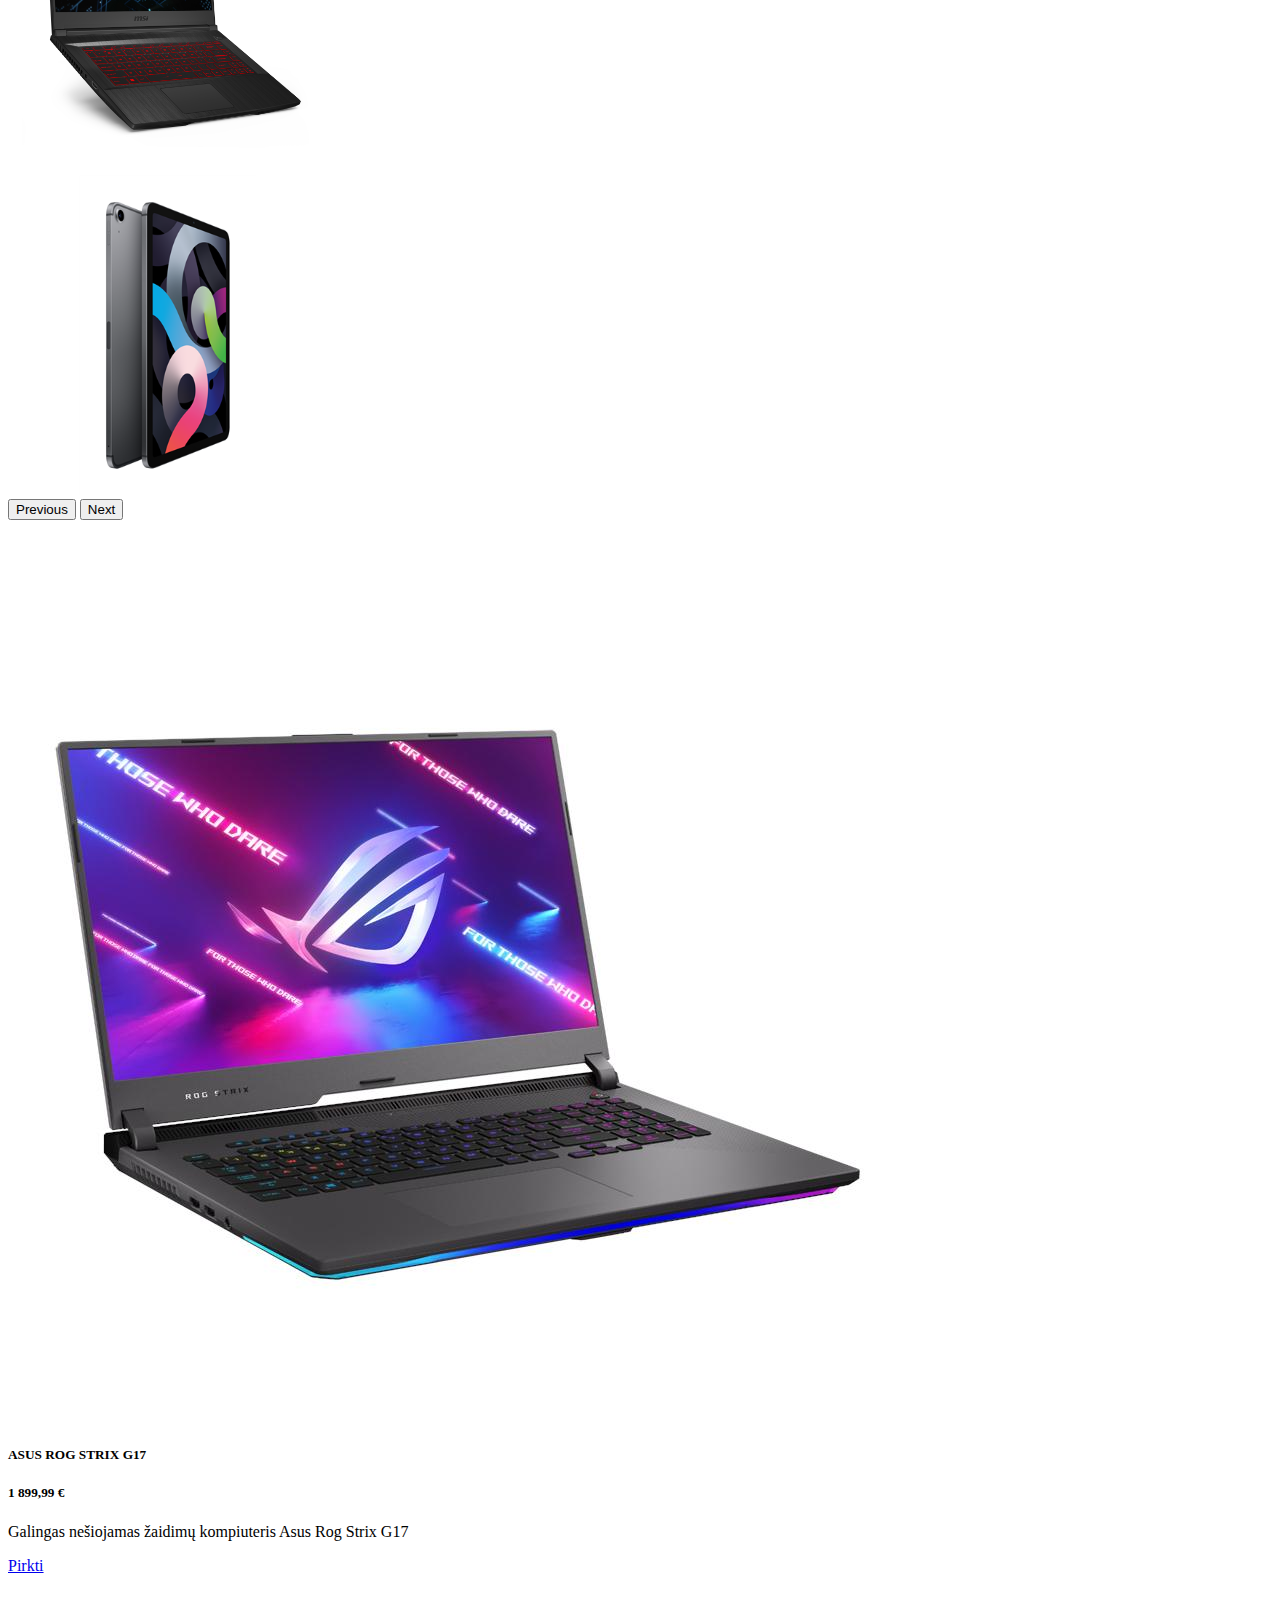
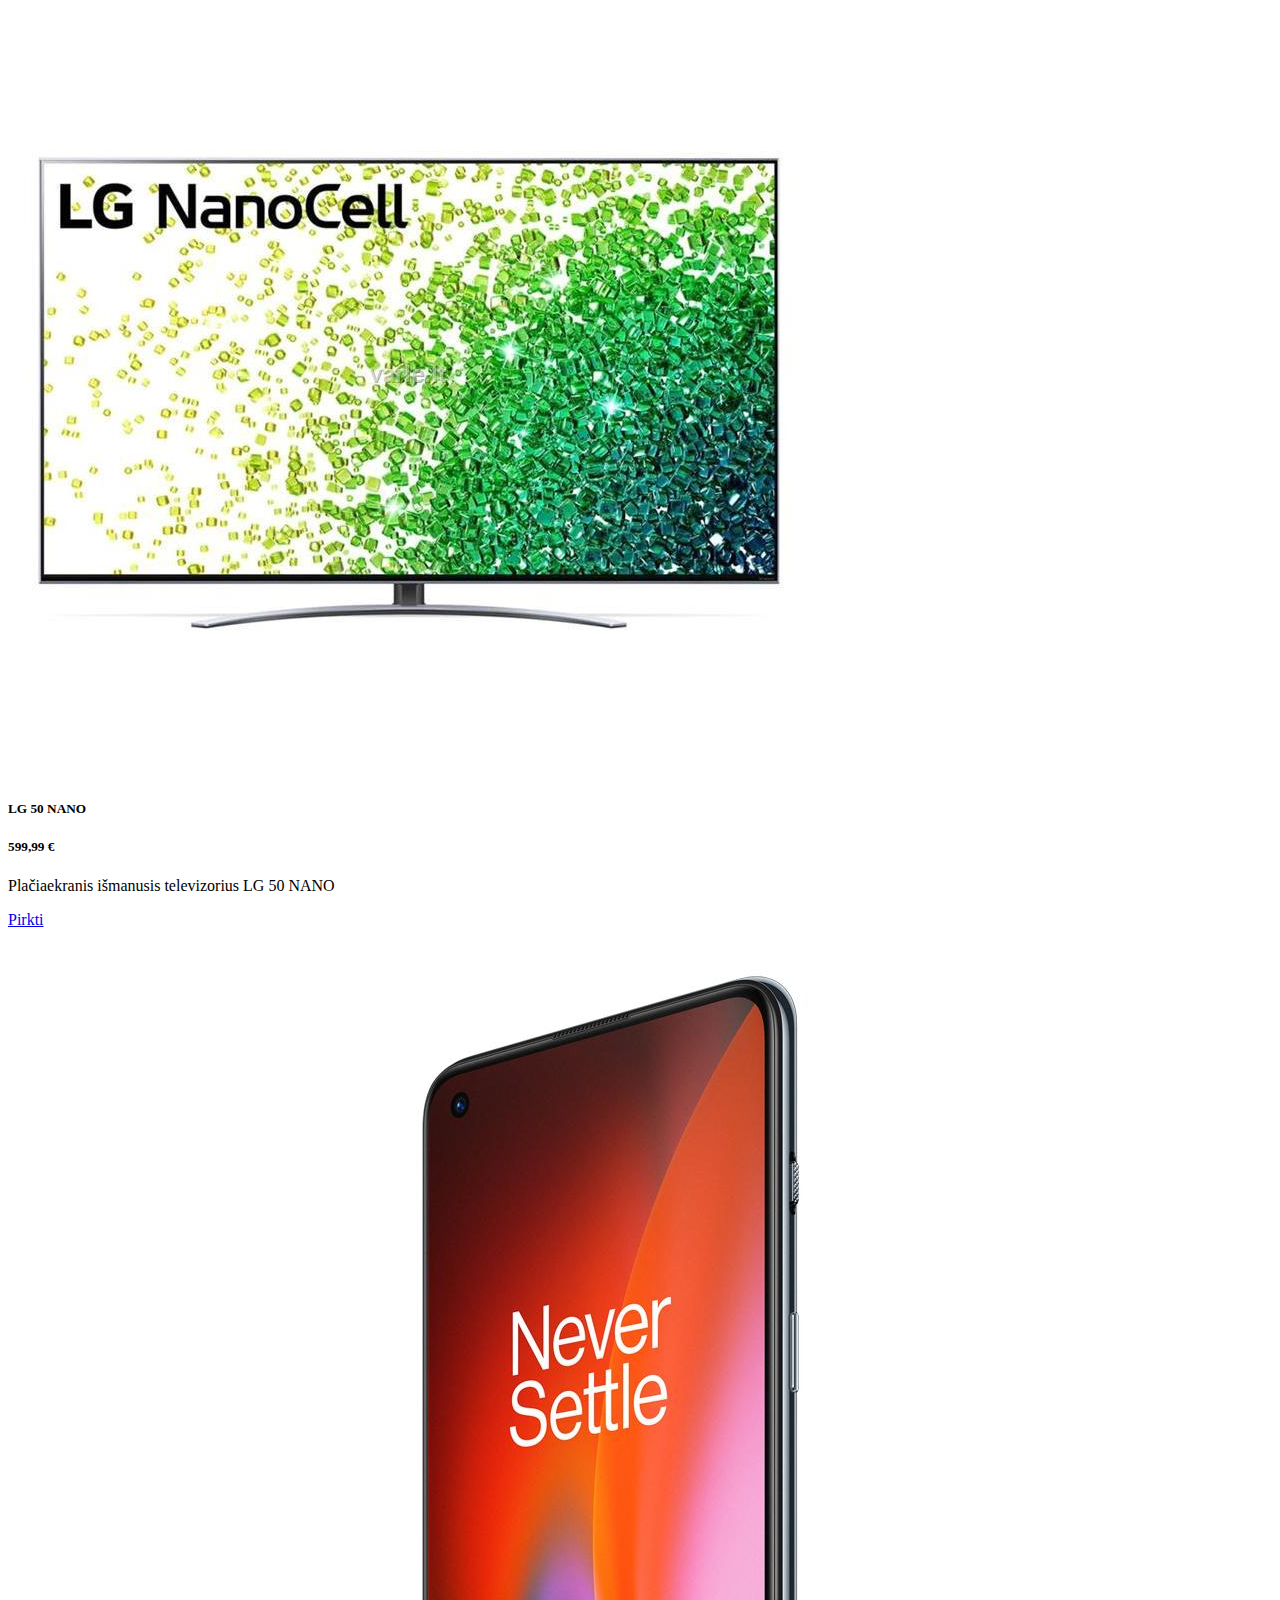
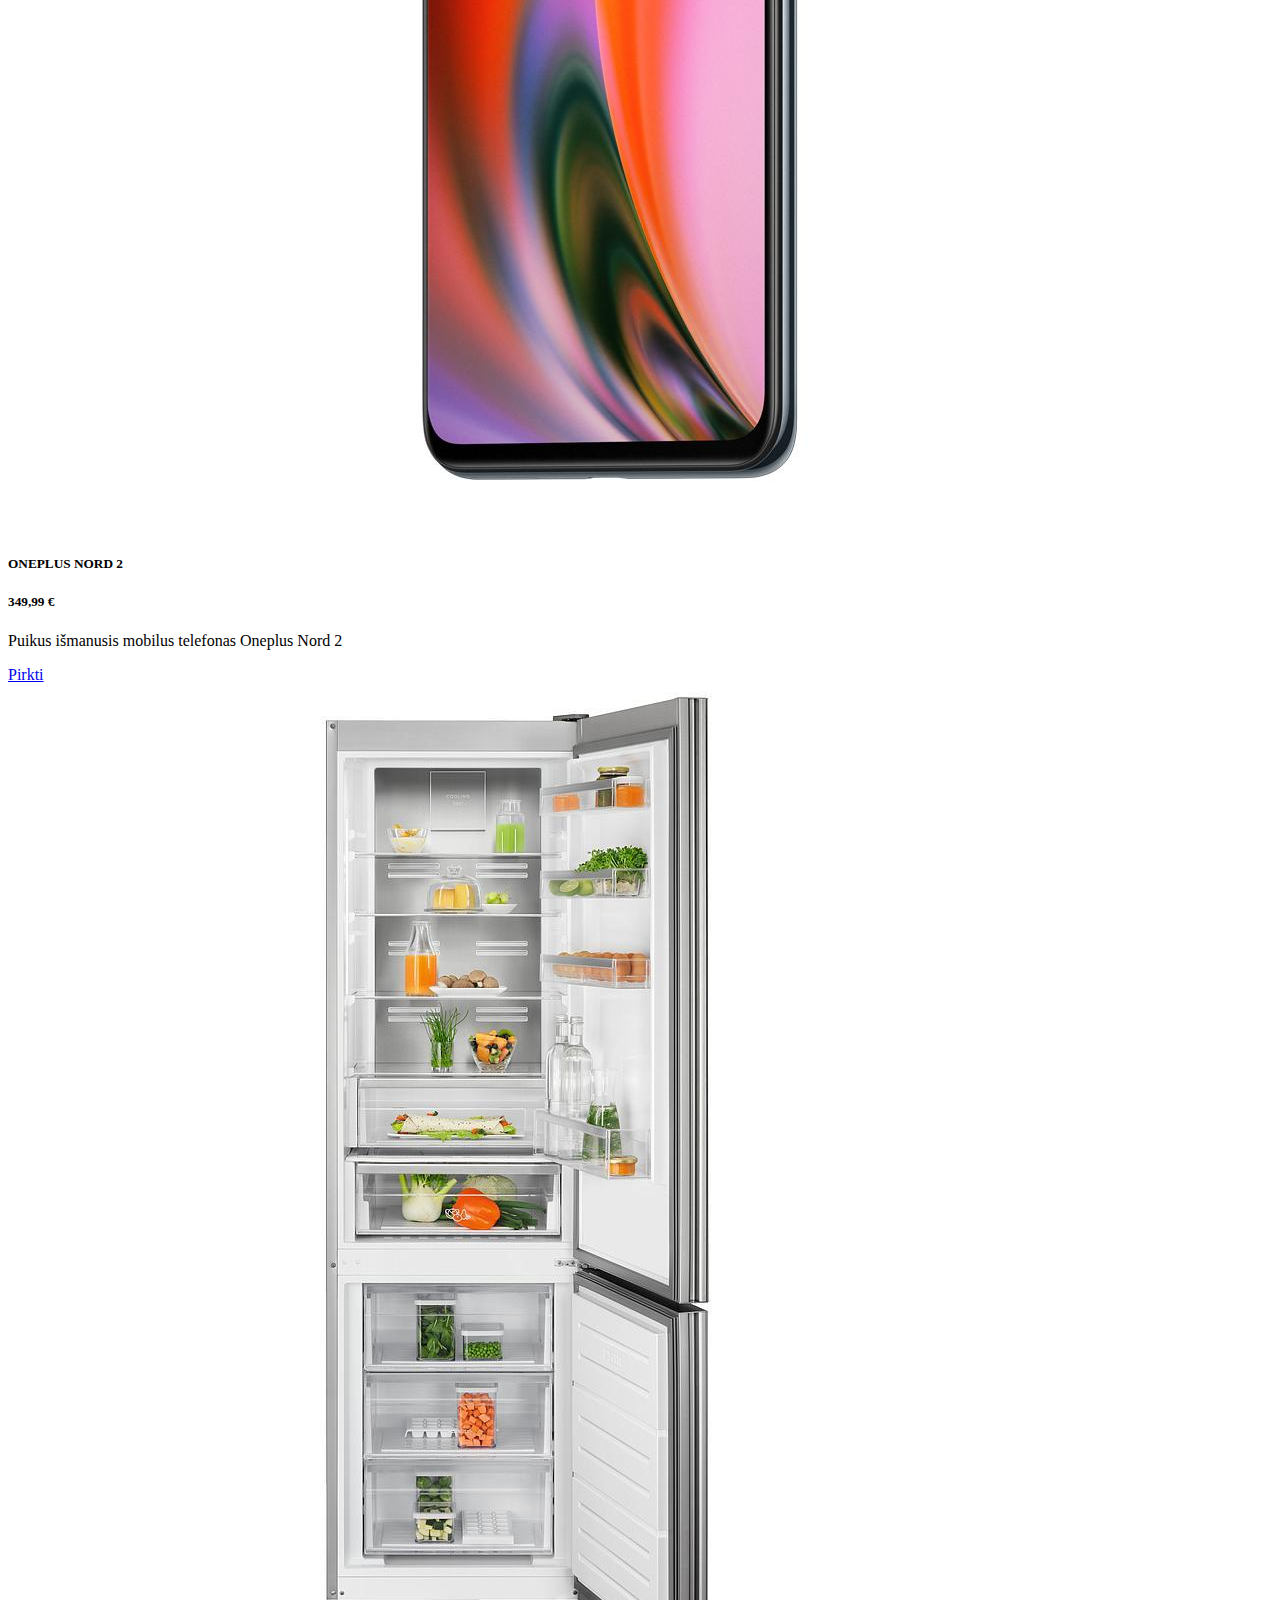
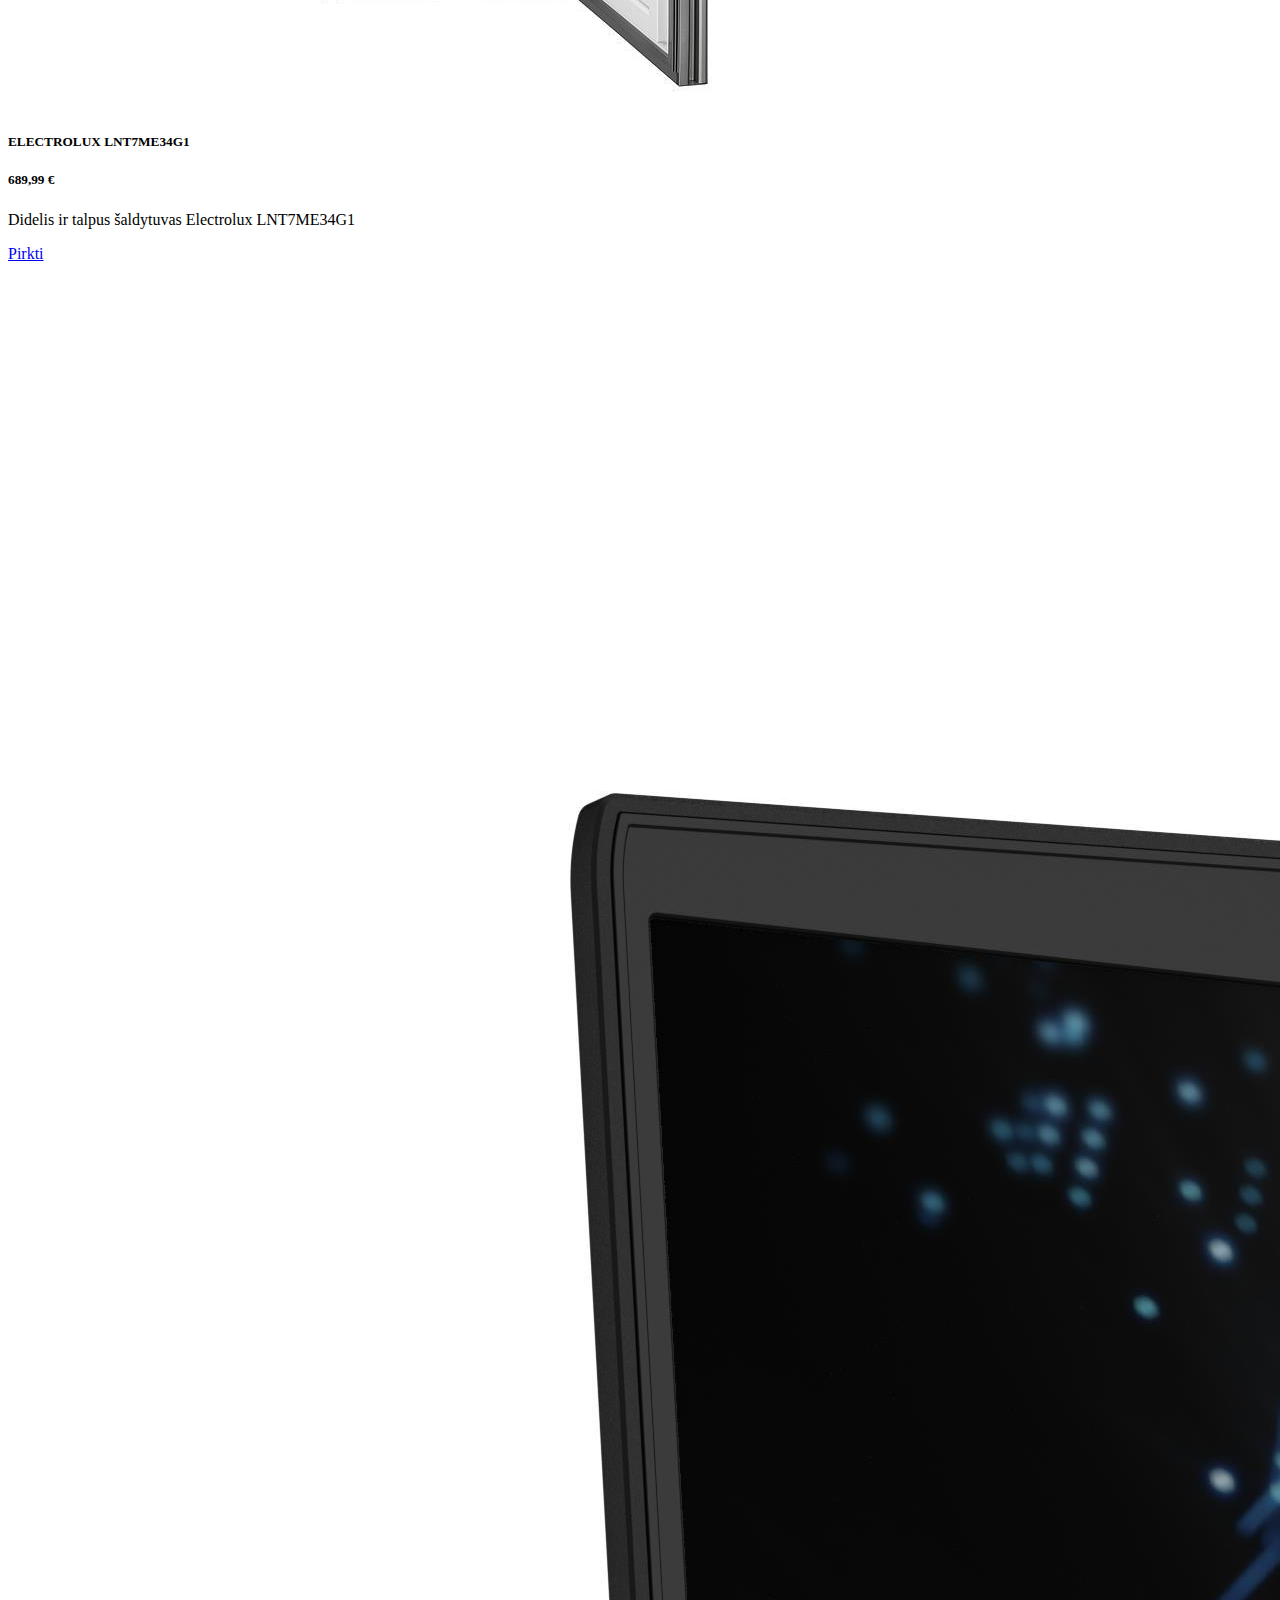
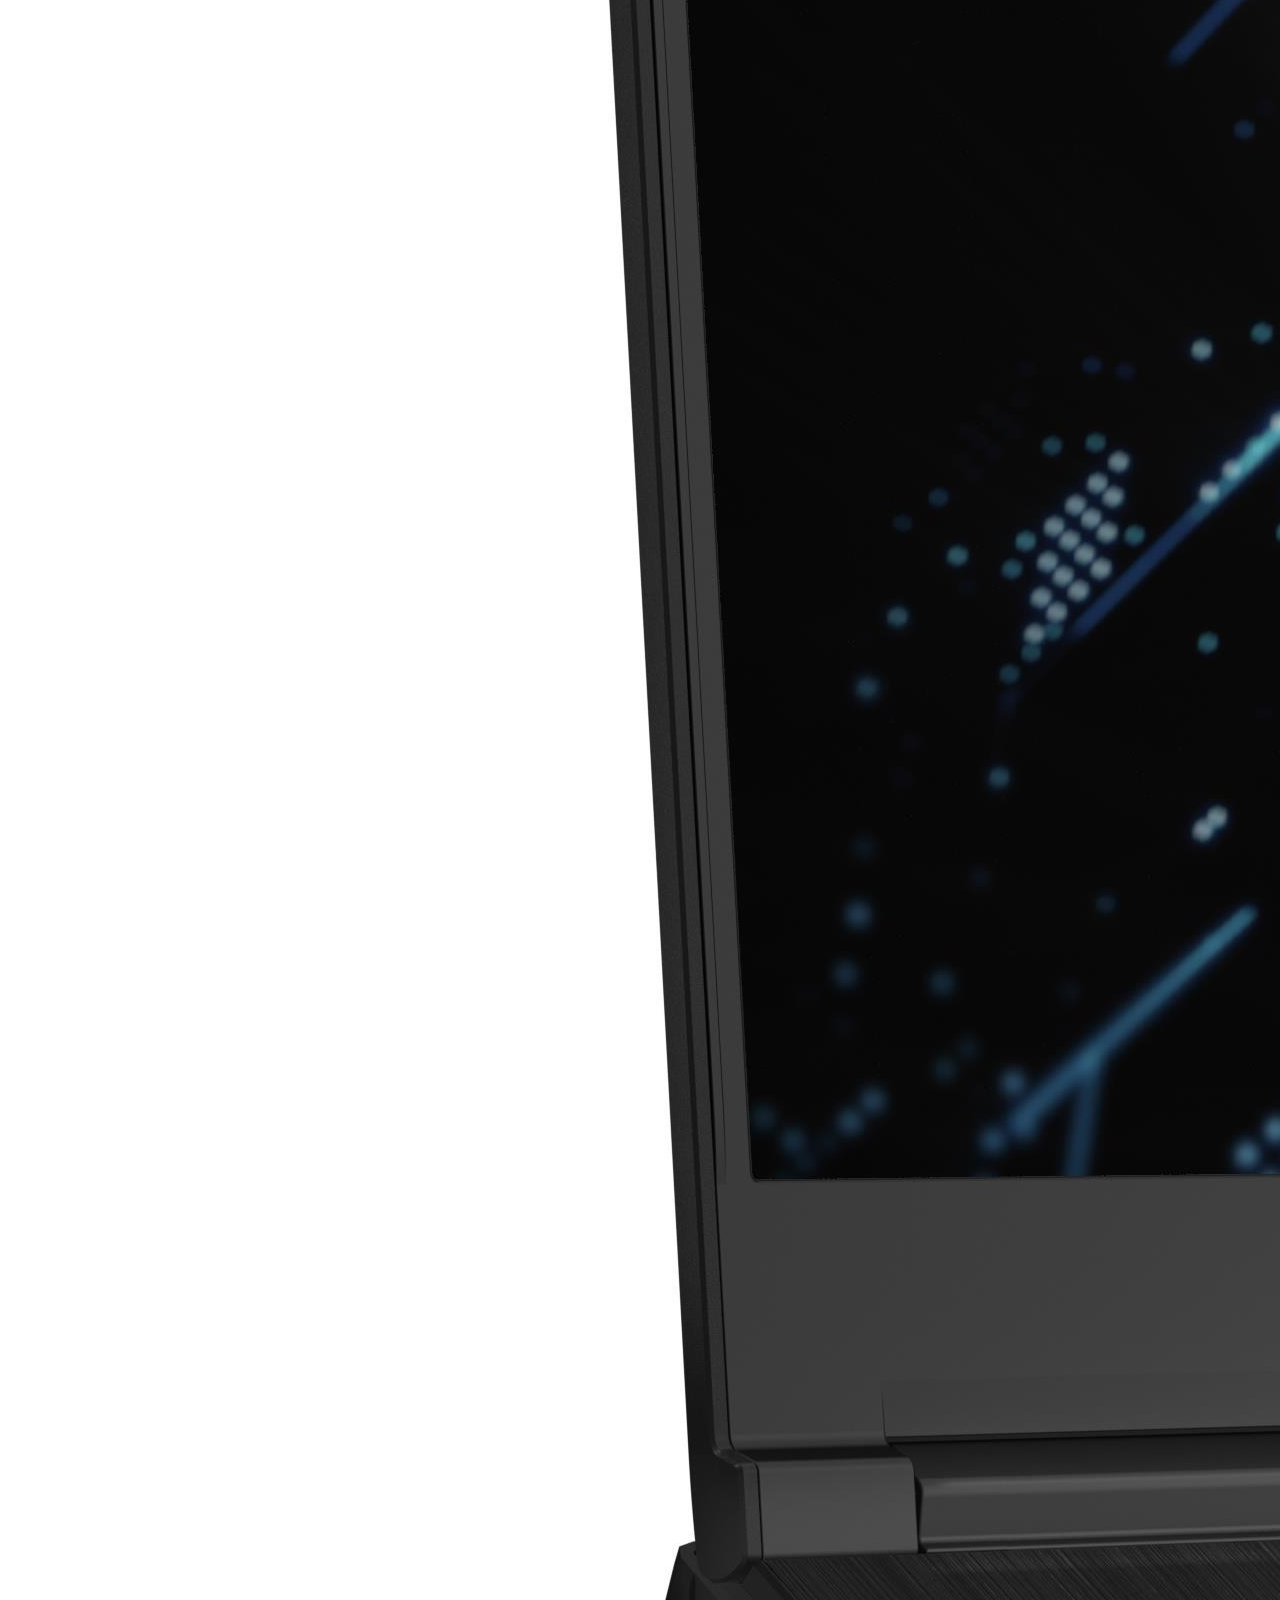
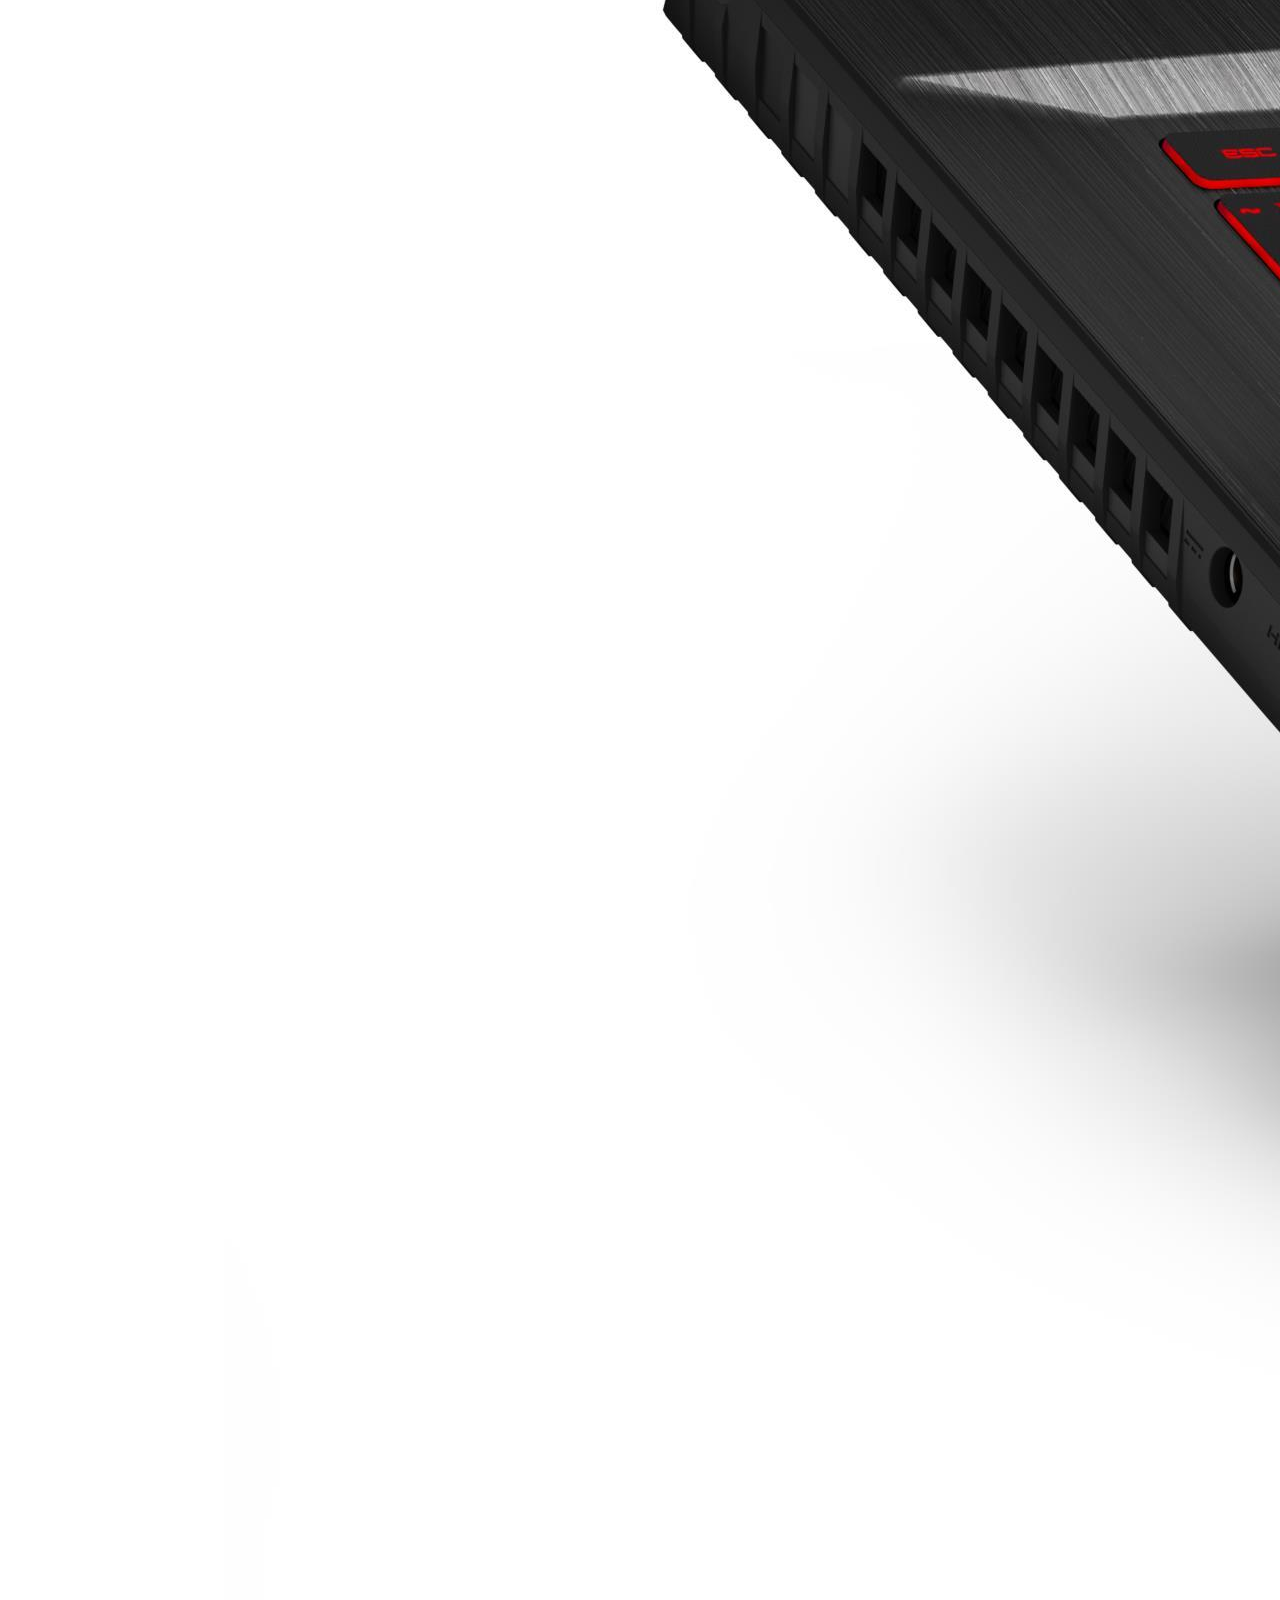
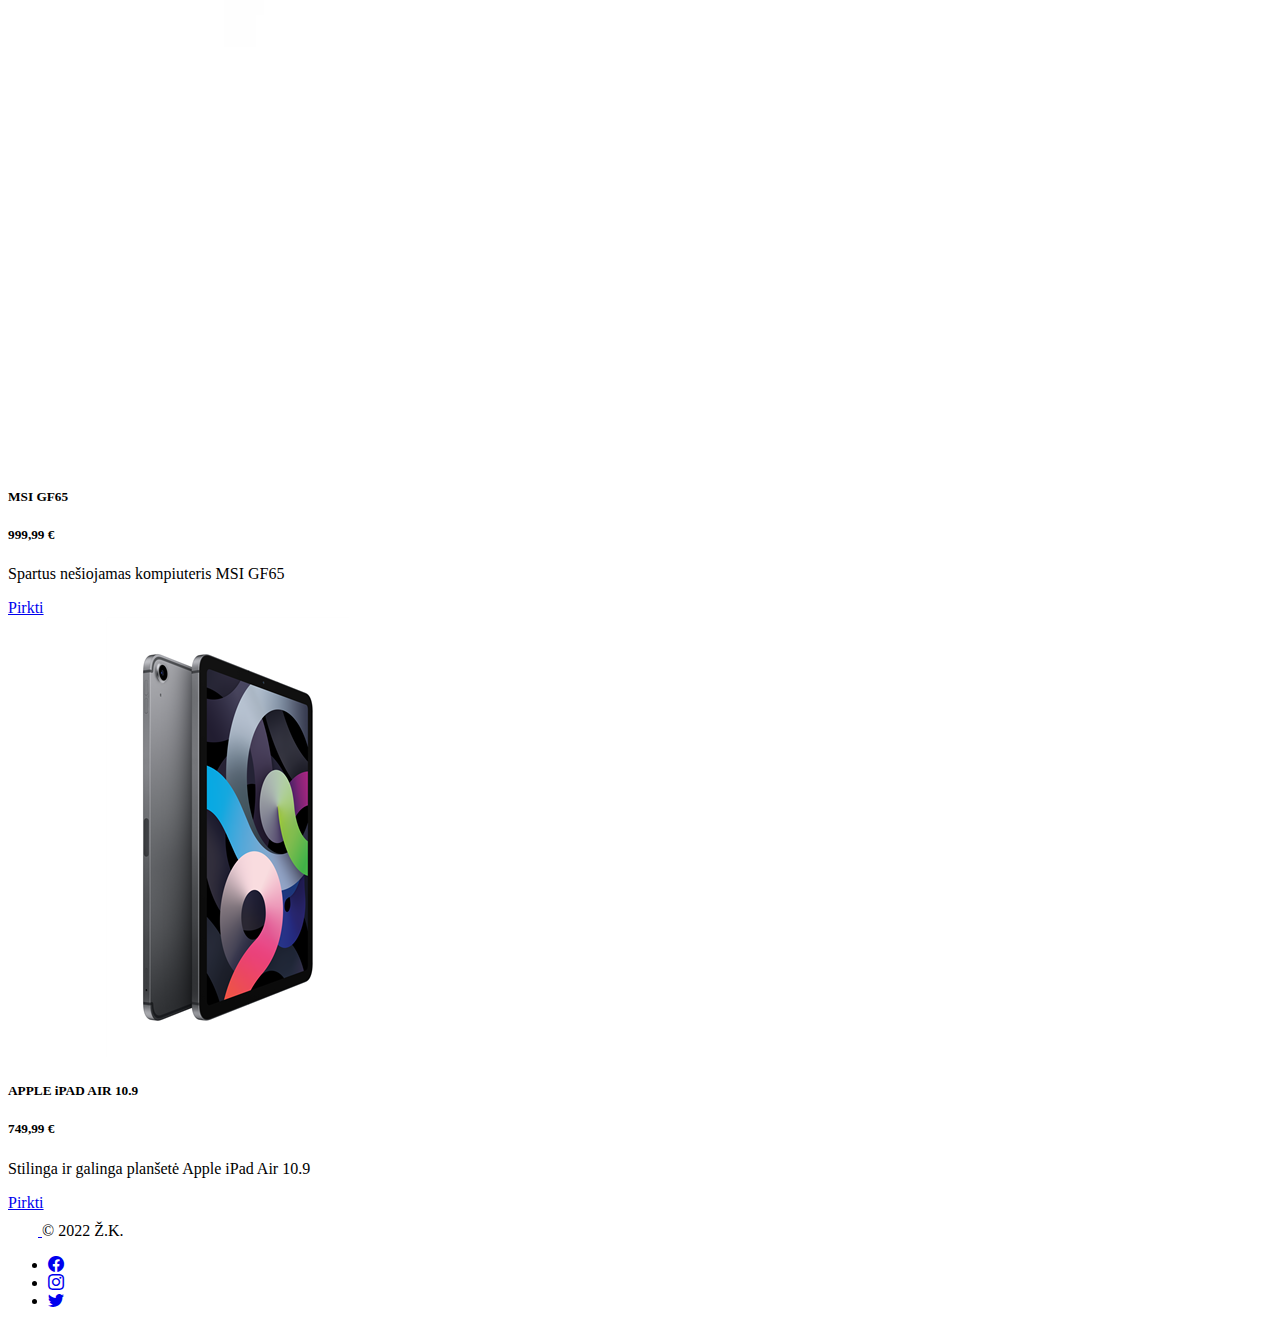
==== commit 6963a7cb: "Added carousel of items to the main page" ====
--- a/index.html
+++ b/index.html
@@ -21,6 +21,41 @@
     </ul>
   </header>
   <main>
+    <div class="container text-center">
+      <h3 class="text-nowrap mx-auto">Elektronikos prekės mažiausiomis kainomis!</h3>
+    </div>
+    <div class="container w-50 my-4">
+      <div id="carouselExampleControls" class="carousel slide carousel-dark carousel-fade" data-bs-ride="carousel">
+        <div class="carousel-inner">
+          <div class="carousel-item active">
+            <img src="./assets/asus-rog-strix-g17.jpg" class="d-block mx-auto" alt="Picture of a laptop">
+          </div>
+          <div class="carousel-item">
+            <img src="./assets/tv-50-lg.png" class="d-block mx-auto" alt="Picture of a tv">
+          </div>
+          <div class="carousel-item">
+            <img src="./assets/nord-2-5g.jpg" class="d-block mx-auto" alt="Picture of a phone">
+          </div>
+          <div class="carousel-item">
+            <img src="./assets/saldytuvas-electolux.jpeg" class="d-block mx-auto" alt="Picture of a fridge">
+          </div>
+          <div class="carousel-item">
+            <img src="./assets/msi-gaming-gf65.jpeg" class="d-block mx-auto" alt="Picture of a laptop">
+          </div>
+          <div class="carousel-item">
+            <img src="./assets/apple-ipad-air-109-wi-fi-cellular-64gb.png" class="d-block mx-auto" alt="Picture of a tablet">
+          </div>
+        </div>
+        <button class="carousel-control-prev" type="button" data-bs-target="#carouselExampleControls" data-bs-slide="prev">
+          <span class="carousel-control-prev-icon" aria-hidden="true"></span>
+          <span class="visually-hidden">Previous</span>
+        </button>
+        <button class="carousel-control-next" type="button" data-bs-target="#carouselExampleControls" data-bs-slide="next">
+          <span class="carousel-control-next-icon" aria-hidden="true"></span>
+          <span class="visually-hidden">Next</span>
+        </button>
+      </div>
+    </div>
     <div class="container-xl">
       <div class="row g-5 mb-5">
           <div class="col">
--- a/styles/styles.css
+++ b/styles/styles.css
@@ -1,3 +1,7 @@
 .card {
   min-width: 220px;
+}
+
+.carousel img {
+  max-height: 20rem;
 }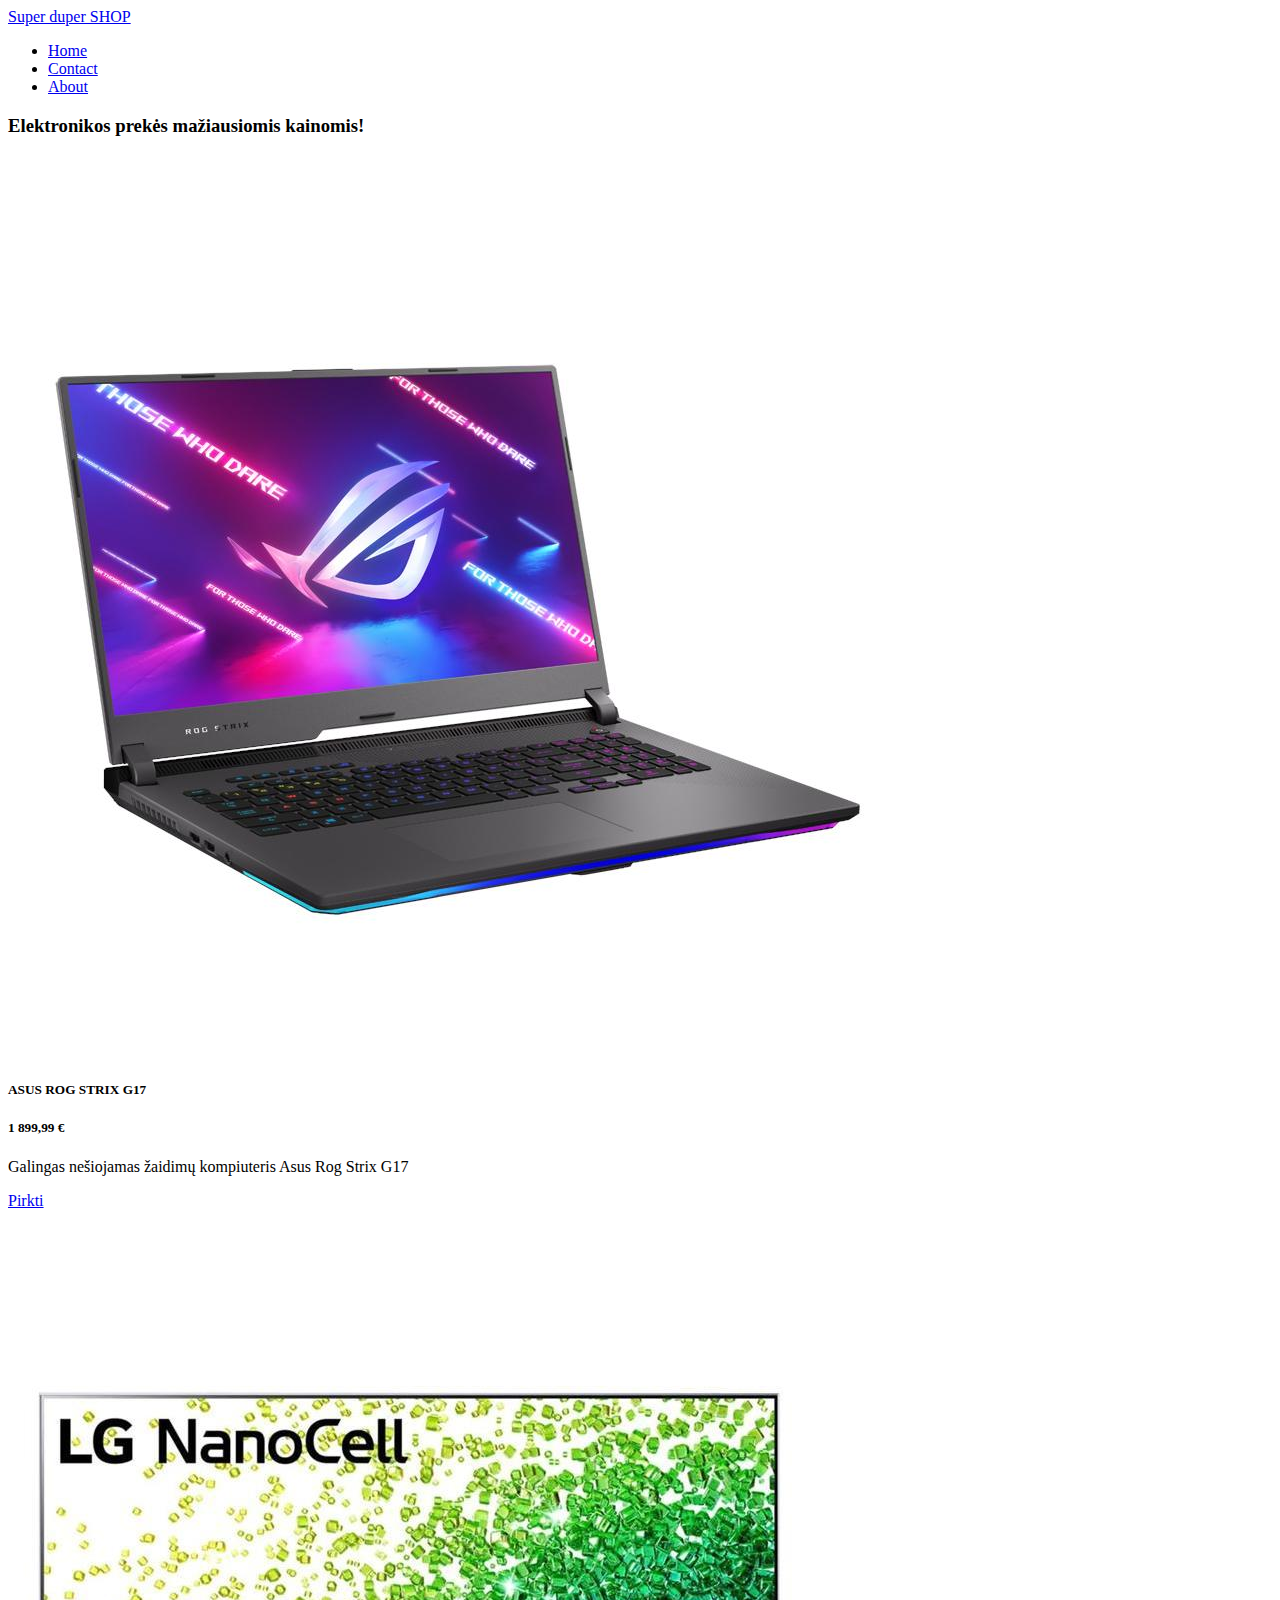
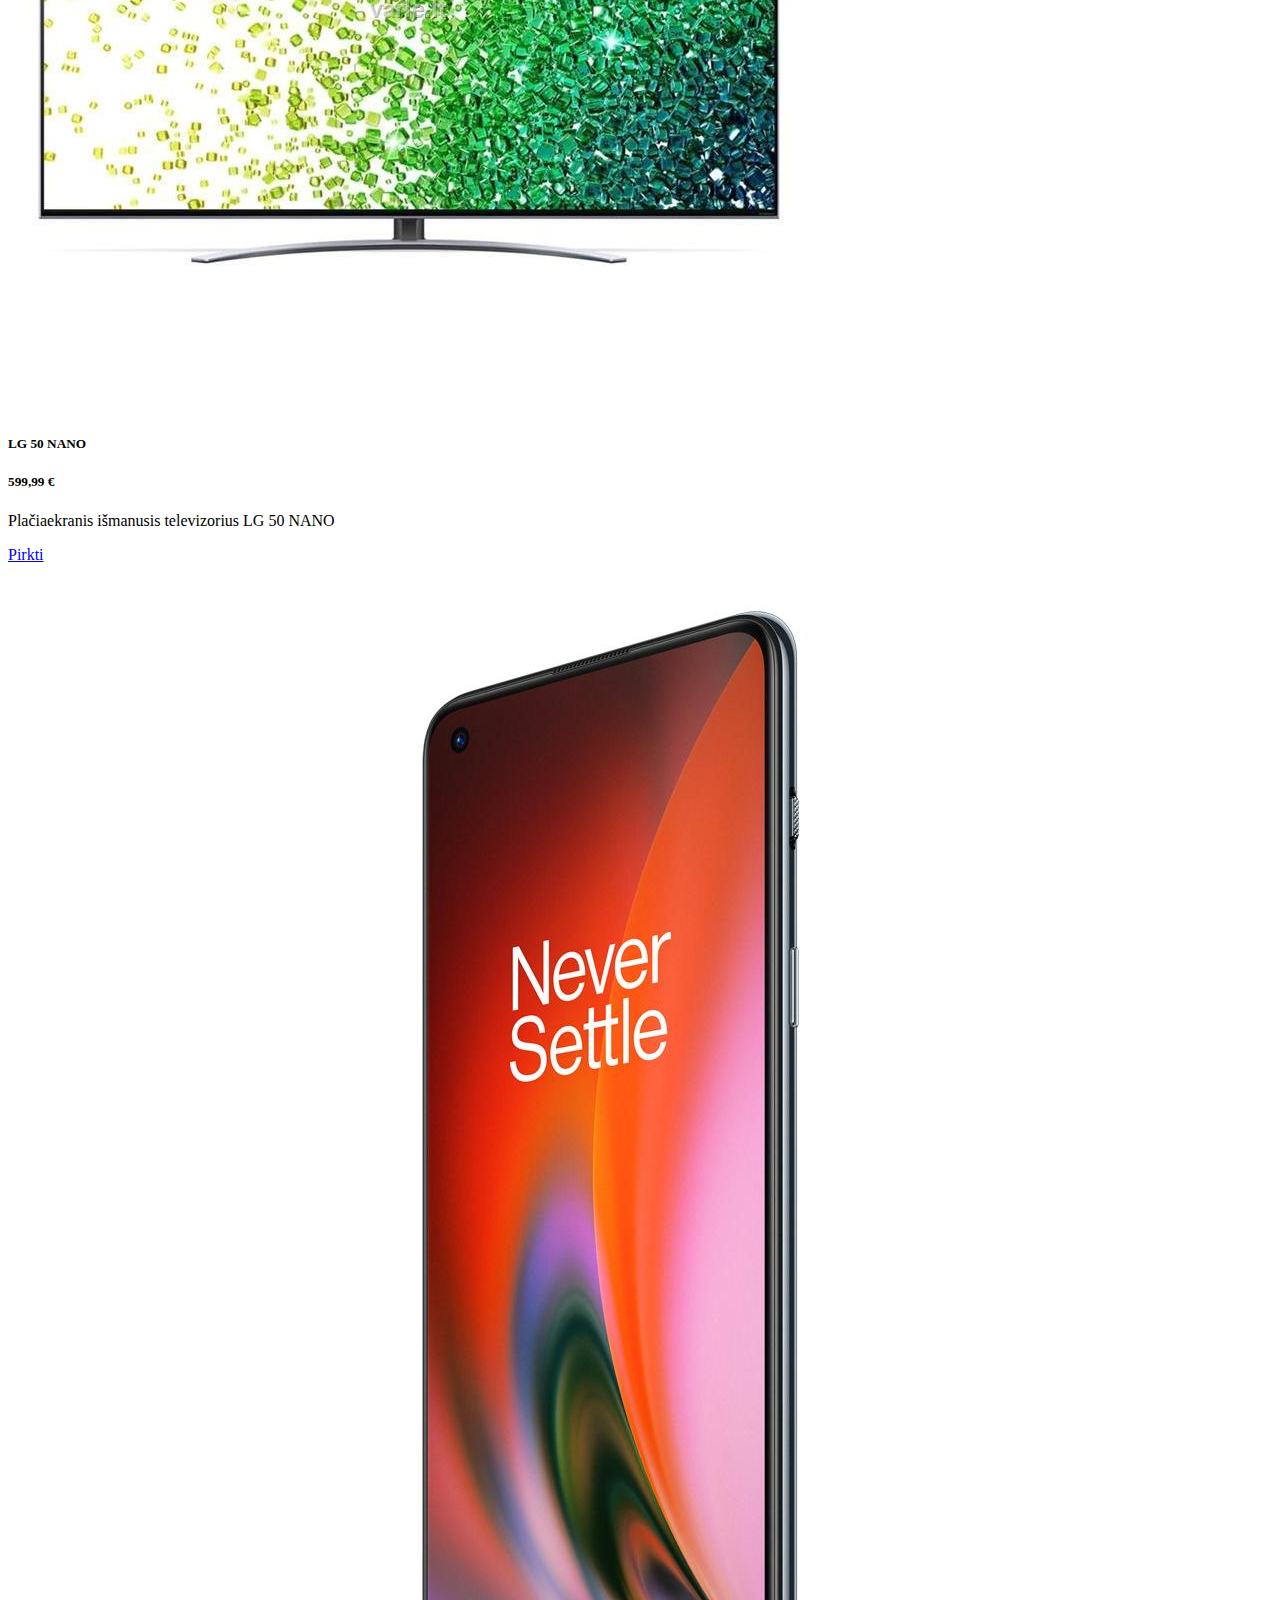
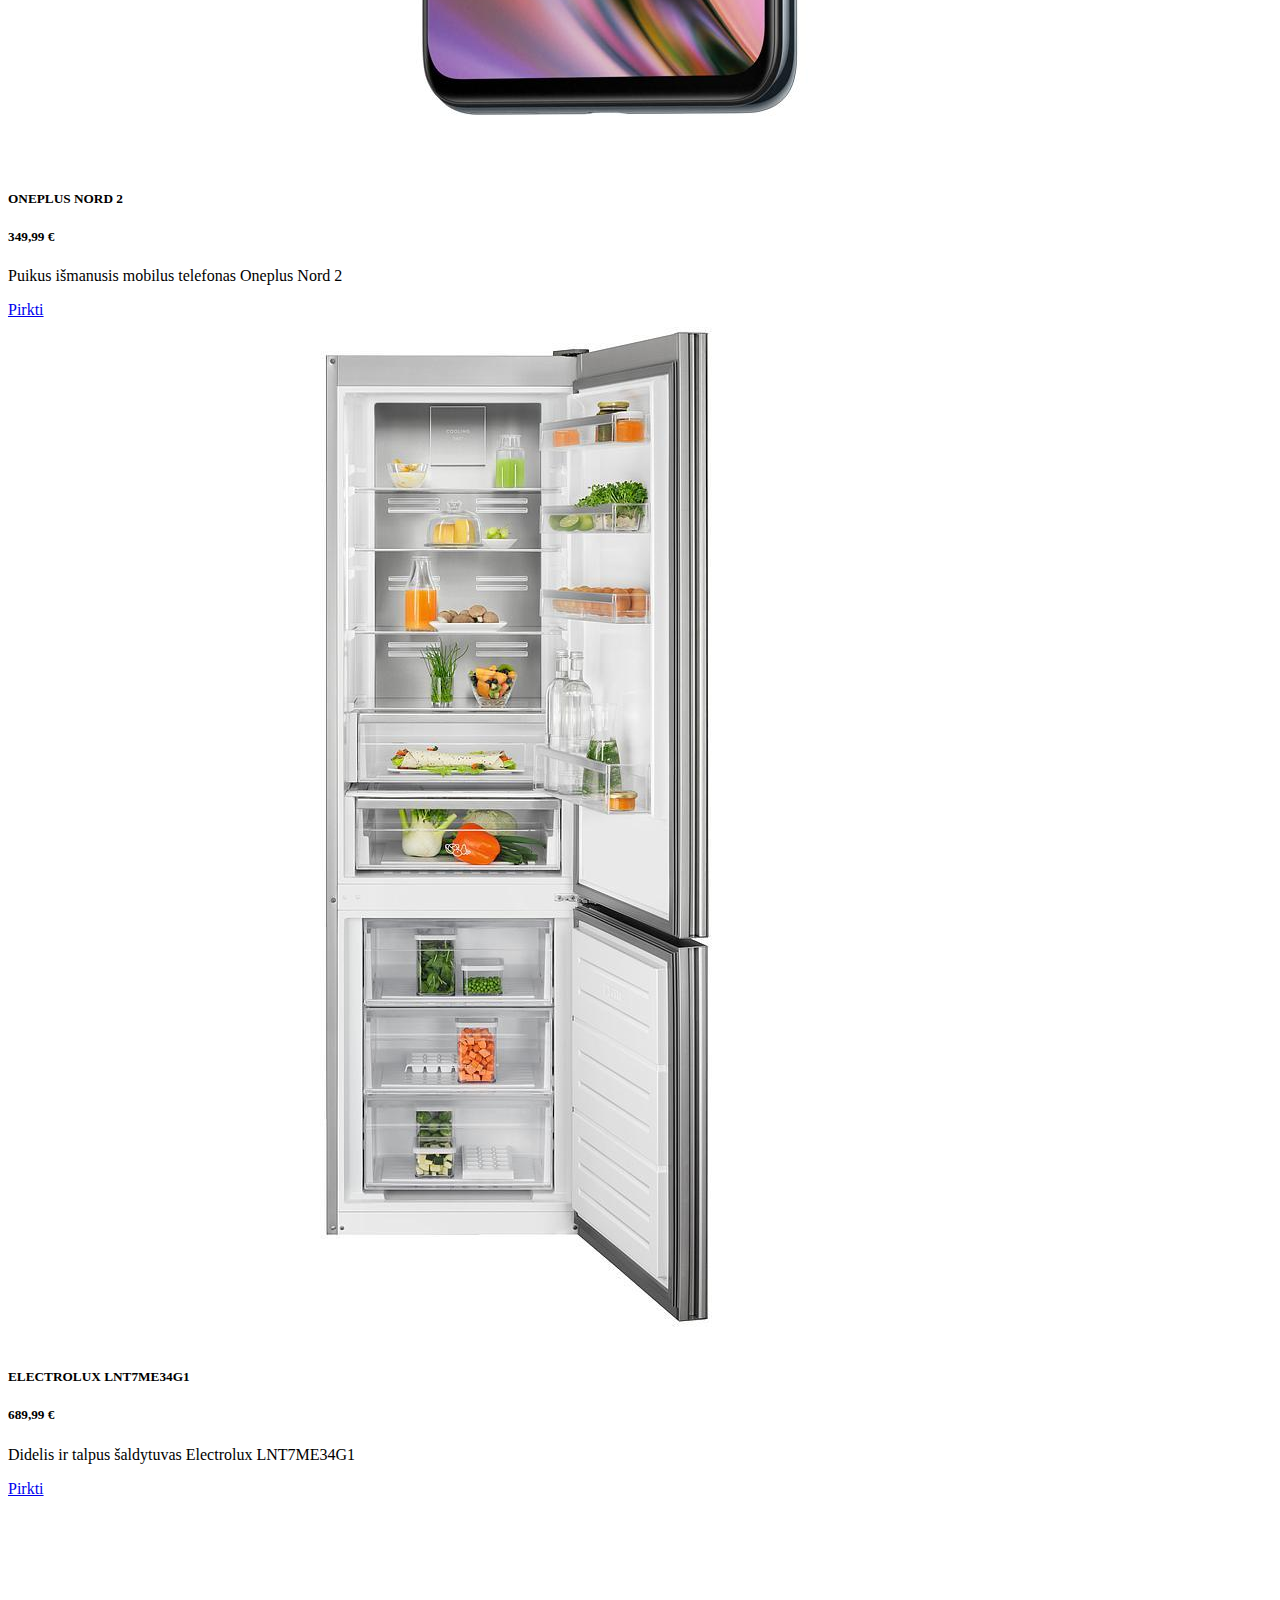
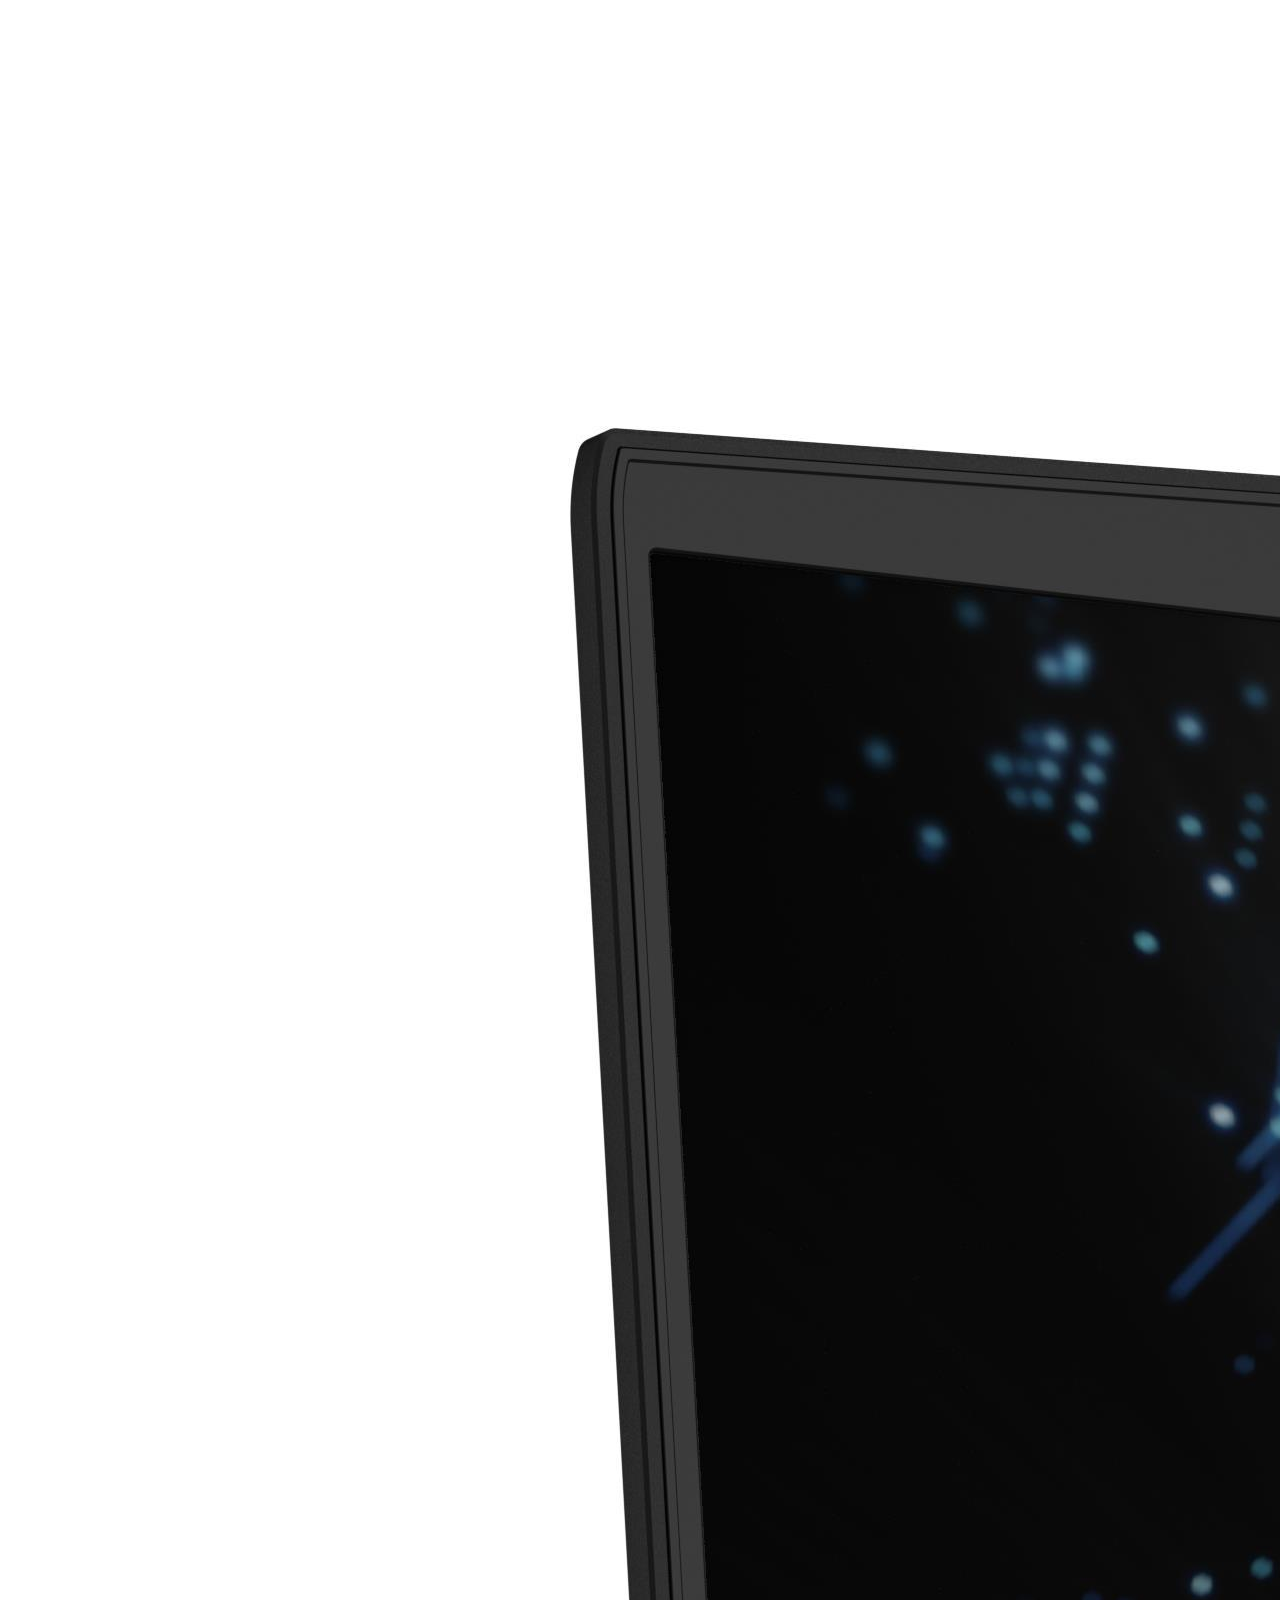
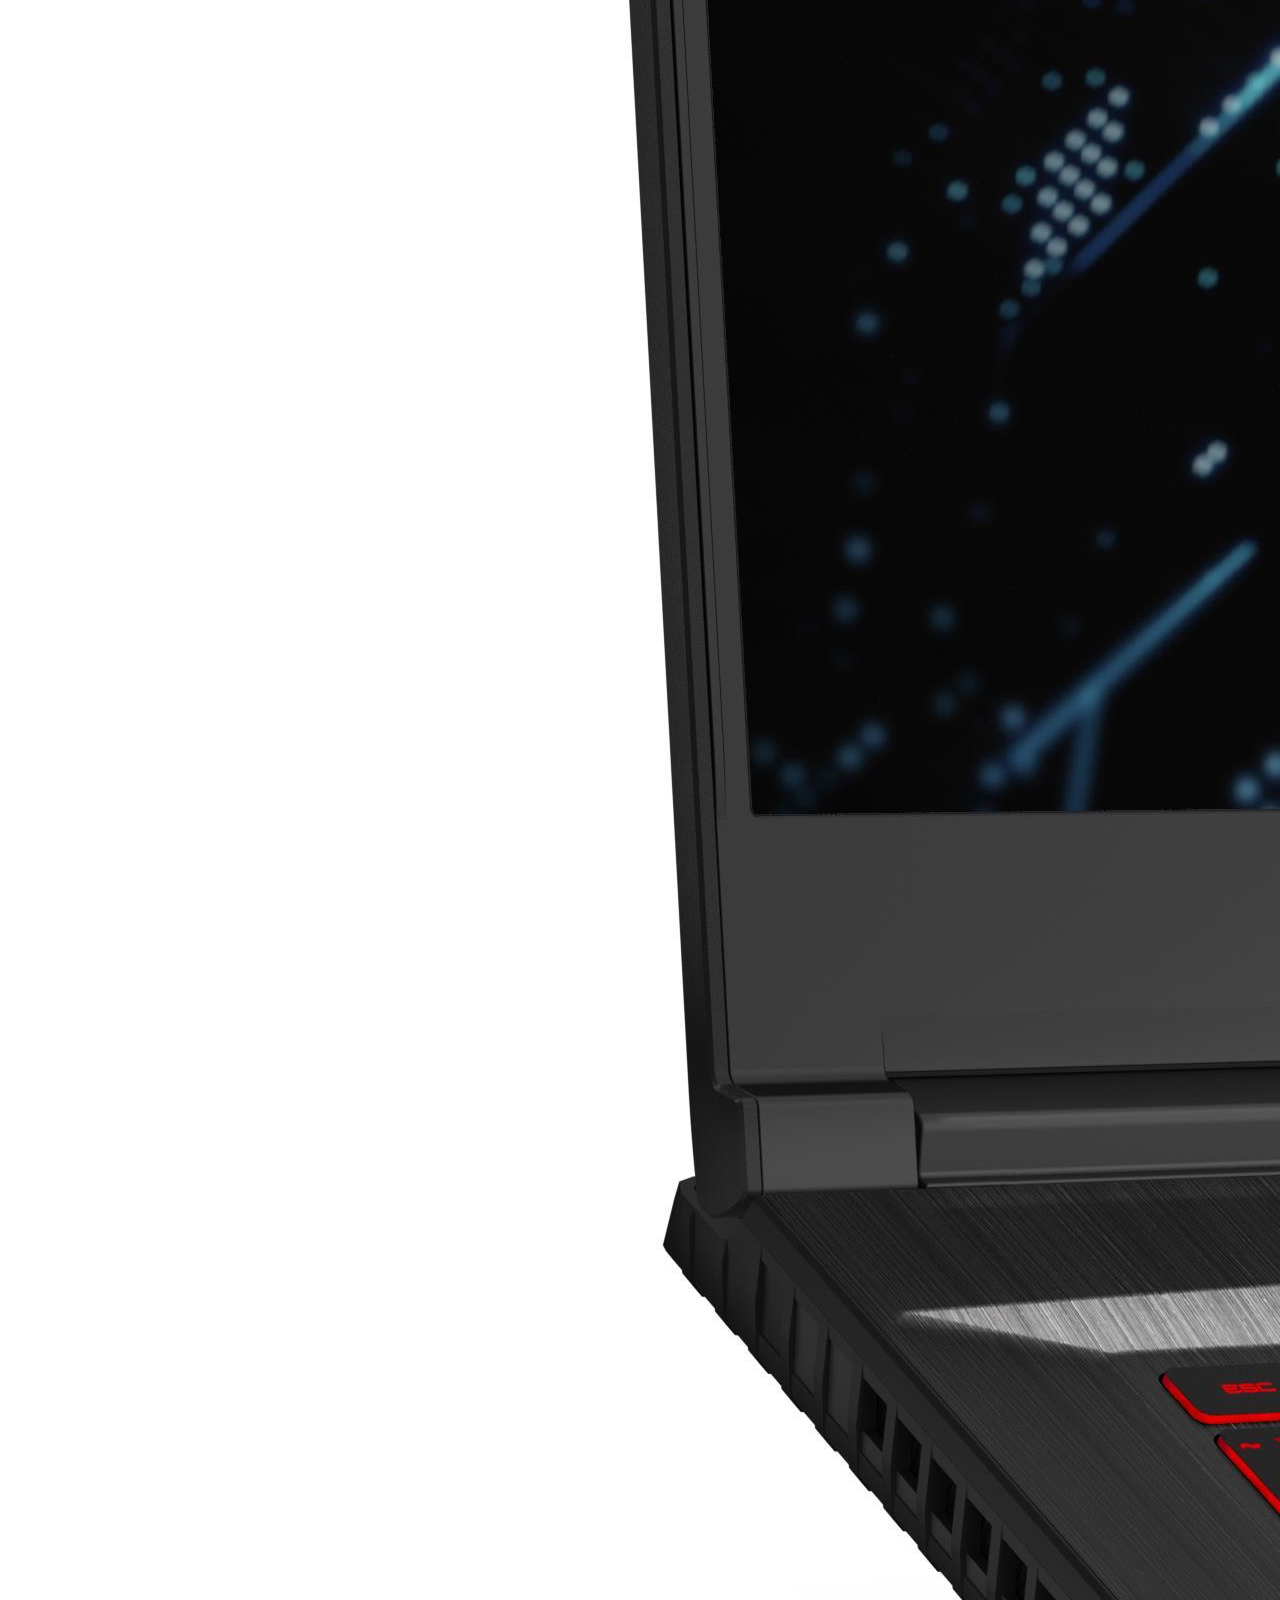
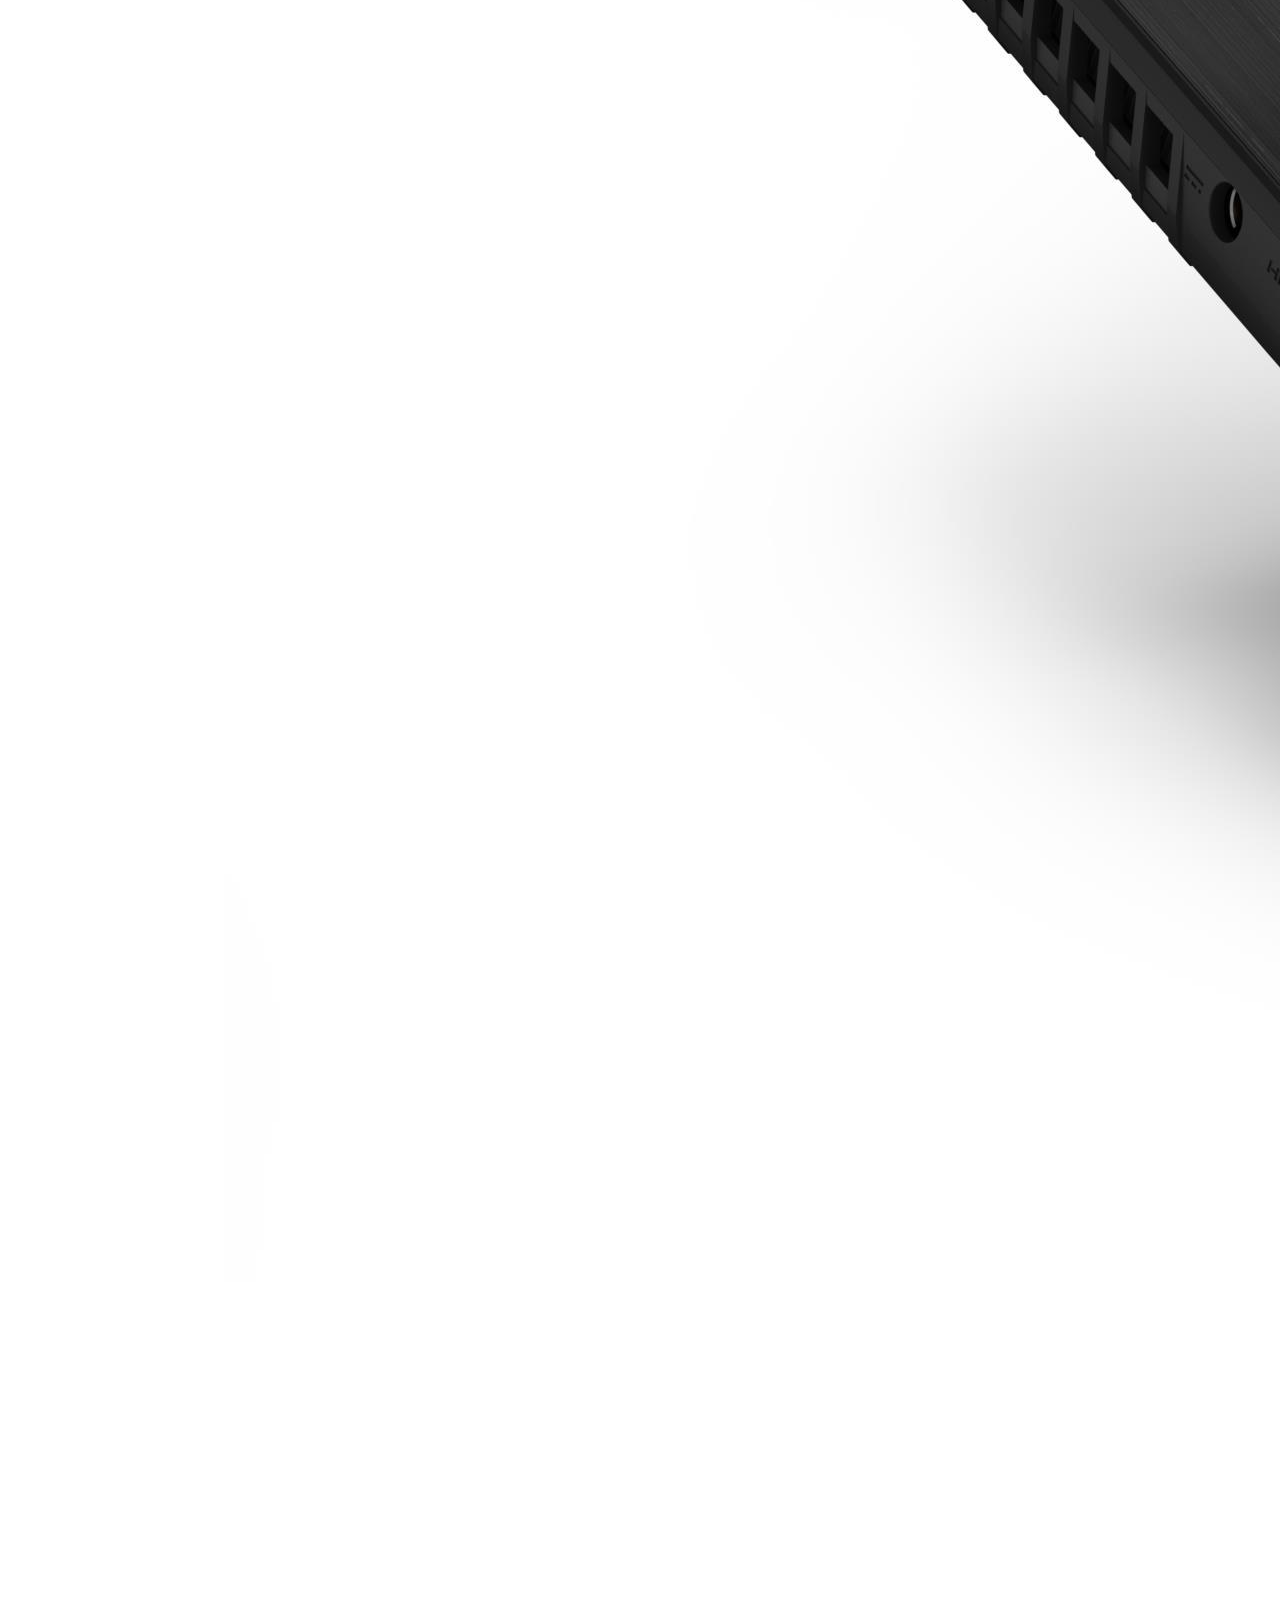
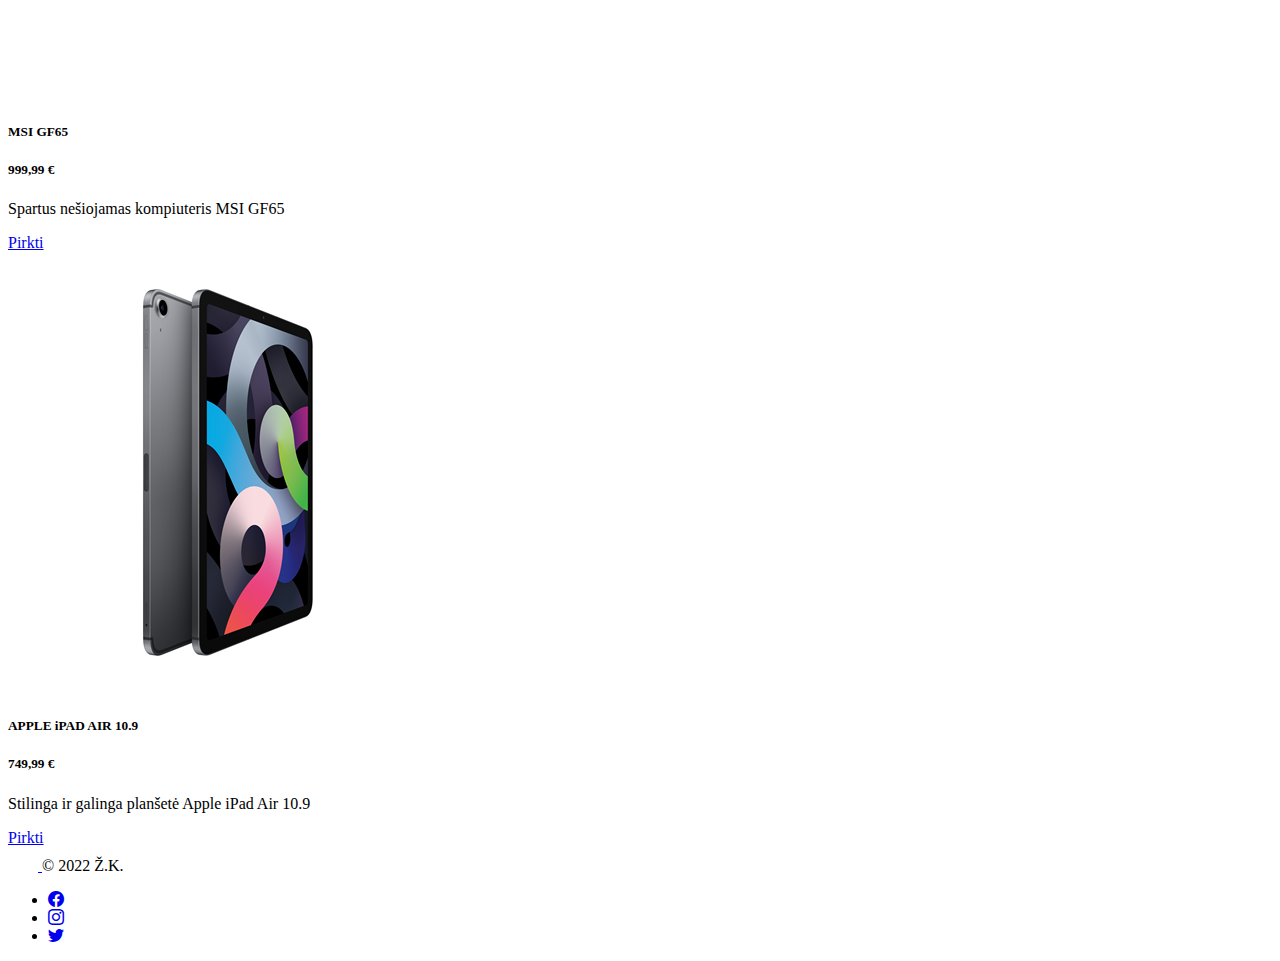
==== commit f54dd19d: "Added main page heading" ====
--- a/index.html
+++ b/index.html
@@ -22,39 +22,7 @@
   </header>
   <main>
     <div class="container text-center">
-      <h3 class="text-nowrap mx-auto">Elektronikos prekės mažiausiomis kainomis!</h3>
-    </div>
-    <div class="container w-50 my-4">
-      <div id="carouselExampleControls" class="carousel slide carousel-dark carousel-fade" data-bs-ride="carousel">
-        <div class="carousel-inner">
-          <div class="carousel-item active">
-            <img src="./assets/asus-rog-strix-g17.jpg" class="d-block mx-auto" alt="Picture of a laptop">
-          </div>
-          <div class="carousel-item">
-            <img src="./assets/tv-50-lg.png" class="d-block mx-auto" alt="Picture of a tv">
-          </div>
-          <div class="carousel-item">
-            <img src="./assets/nord-2-5g.jpg" class="d-block mx-auto" alt="Picture of a phone">
-          </div>
-          <div class="carousel-item">
-            <img src="./assets/saldytuvas-electolux.jpeg" class="d-block mx-auto" alt="Picture of a fridge">
-          </div>
-          <div class="carousel-item">
-            <img src="./assets/msi-gaming-gf65.jpeg" class="d-block mx-auto" alt="Picture of a laptop">
-          </div>
-          <div class="carousel-item">
-            <img src="./assets/apple-ipad-air-109-wi-fi-cellular-64gb.png" class="d-block mx-auto" alt="Picture of a tablet">
-          </div>
-        </div>
-        <button class="carousel-control-prev" type="button" data-bs-target="#carouselExampleControls" data-bs-slide="prev">
-          <span class="carousel-control-prev-icon" aria-hidden="true"></span>
-          <span class="visually-hidden">Previous</span>
-        </button>
-        <button class="carousel-control-next" type="button" data-bs-target="#carouselExampleControls" data-bs-slide="next">
-          <span class="carousel-control-next-icon" aria-hidden="true"></span>
-          <span class="visually-hidden">Next</span>
-        </button>
-      </div>
+      <h3 class="text-nowrap mx-auto my-5">Elektronikos prekės mažiausiomis kainomis!</h3>
     </div>
     <div class="container-xl">
       <div class="row g-5 mb-5">
